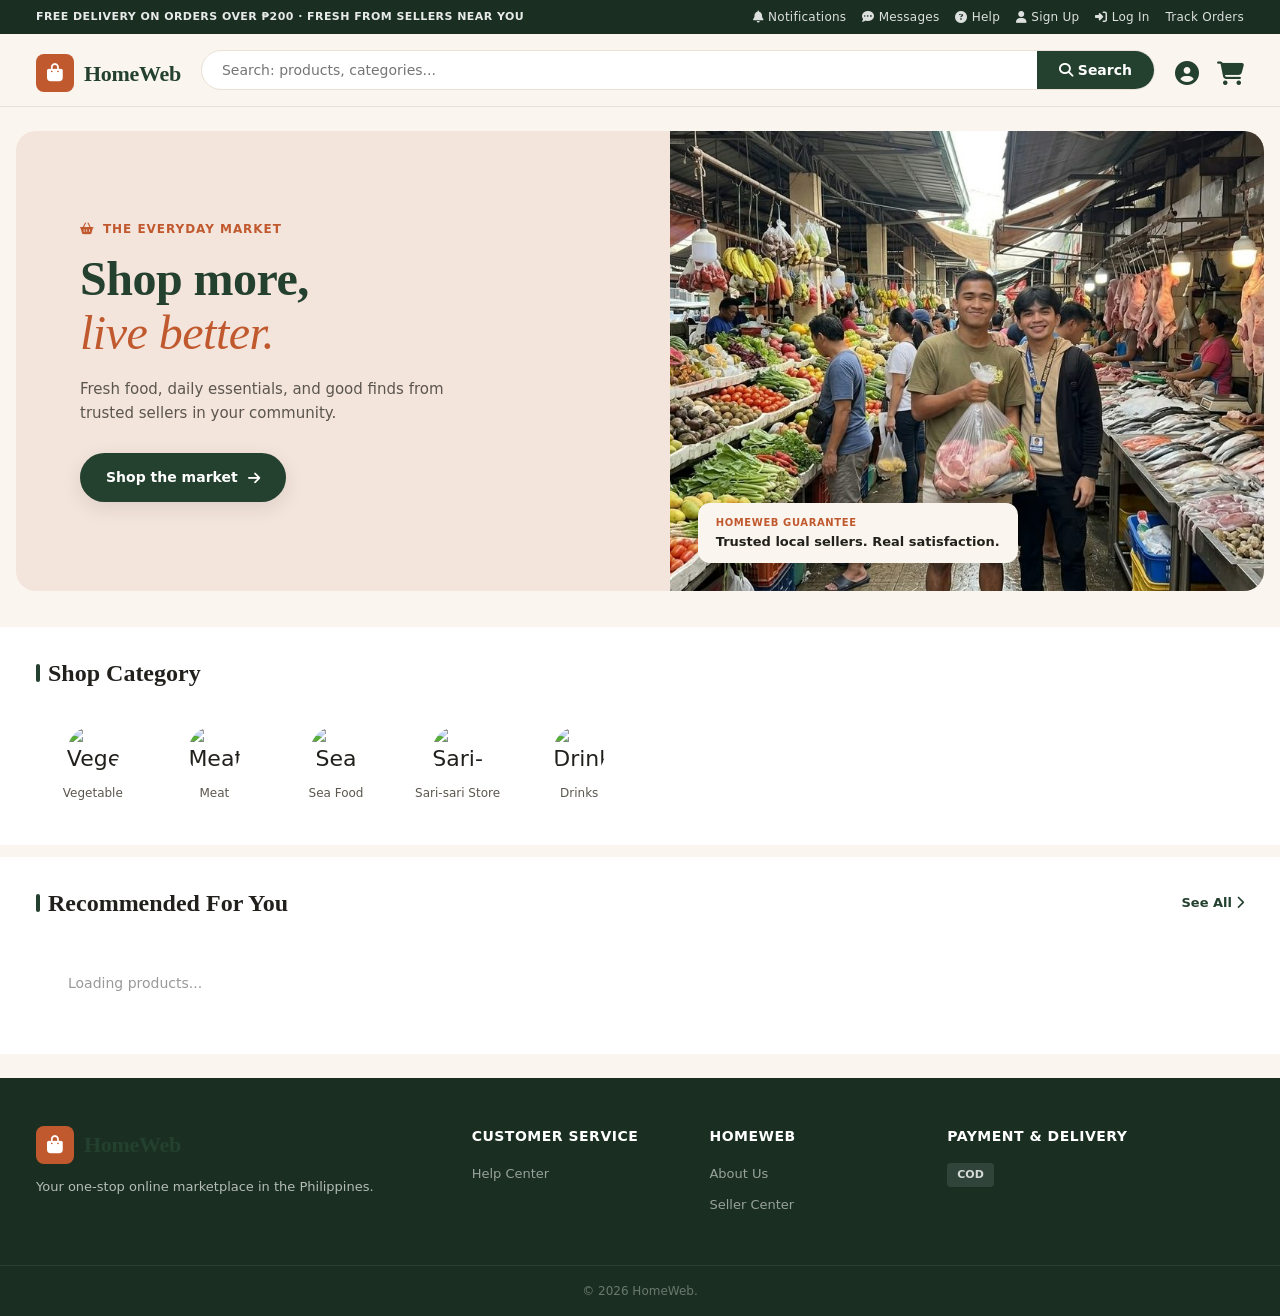
==== index.html @ f0d7f607 "Fixed Some Bugs -Messages" ====
<!DOCTYPE html>
<html lang="en">
<head>
	<meta charset="UTF-8" />
	<meta name="viewport" content="width=device-width, initial-scale=1.0"/>
	<title>HomeWeb</title>
	<link rel="stylesheet" href="style.css" />
	<link rel="stylesheet" href="model.css" />
	<link rel="stylesheet" href="https://cdnjs.cloudflare.com/ajax/libs/font-awesome/6.5.0/css/all.min.css"/>
</head>
<body>

<!-- TOP BAR -->
<div class="topbar">
	<div class="topbar-inner">
		<span class="topbar-promo">Free delivery on orders over &#8369;200 &middot; Fresh from sellers near you</span>
		<div class="topbar-right">
			<a href="#" class="sn-notif-link" onclick="openNotificationsModal(event); return false;">
				<i class="fas fa-bell"></i> Notifications
				<span class="notif-badge" id="notif-badge" style="display:none;"></span>
			</a>
			<a href="#" onclick="openChatInbox(event); return false;">
				<i class="fas fa-comment-dots"></i> Messages
				<span class="msg-badge" id="msg-badge" style="display:none;"></span>
			</a>
			<a href="#"><i class="fas fa-question-circle"></i> Help</a>
			<a href="#" class="sn-signup-link" onclick="openSignupModal(event); return false;"><i class="fas fa-user"></i> Sign Up</a>
			<a href="#" class="sn-login-link"><i class="fas fa-sign-in-alt"></i> Log In</a>
			<a href="#" class="sn-track-link" onclick="openOrderTracking(); return false;">Track Orders</a>
		</div>
	</div>
</div>

<!-- HEADER -->
<header class="header">
	<div class="header-inner">
		<div class="logo">
			<span class="logo-icon"><i class="fas fa-shopping-bag"></i></span>
			<span class="logo-text">HomeWeb</span>
		</div>
		<div class="search-bar">
			<div class="search-input-wrap">
				<input type="text" id="site-search-input" name="site_search_query" autocomplete="off" placeholder="Search: products, categories..." />
				<button class="search-btn"><i class="fas fa-search"></i> Search</button>
			</div>
			<div class="search-tags"></div>
		</div>
		<div class="header-cart">
			<a href="#" class="account-icon" onclick="openProfileModal(event); return false;" title="My Account">
				<i class="fas fa-user-circle"></i>
			</a>
			<a href="#" class="cart-icon">
				<i class="fas fa-shopping-cart"></i>
				<span class="cart-badge"></span>
			</a>
		</div>
	</div>
</header>

<!-- HERO BANNER -->
<section class="hero">
	<div class="hero-inner">
		<div class="hero-main-banner">
			<div class="hero-text">
				<p class="hero-eyebrow"><i class="fas fa-basket-shopping"></i> The Everyday Market</p>
				<h1>Shop more,<br/><span>live better.</span></h1>
				<p class="hero-sub">Fresh food, daily essentials, and good finds from trusted sellers in your community.</p>
				<a href="#recommended" class="hero-cta">Shop the market <i class="fas fa-arrow-right"></i></a>
			</div>
			<div class="hero-image">
				<img src="images/hero-market.jpg" alt="Local sellers at the public market" class="hero-photo"/>
				<div class="hero-promise">
					<span class="hero-promise-label">HomeWeb Guarantee</span>
					<span class="hero-promise-text">Trusted local sellers. Real satisfaction.</span>
				</div>
			</div>
		</div>
	</div>
</section>

<!-- CATEGORY SHORTCUTS -->
<section class="categories">
	<div class="section-inner">
		<h2 class="section-title">Shop Category</h2>
		<div class="category-grid">

			<a class="cat-card" href="category.html?cat=vegetable">
				<div class="cat-icon">
					<img src="https://images.unsplash.com/photo-1741515043161-e97d05e5cfcc?w=200&h=200&fit=crop&q=80&auto=format" alt="Vegetable" loading="lazy"/>
				</div>
				<span>Vegetable</span>
			</a>

			<a class="cat-card" href="category.html?cat=meat">
				<div class="cat-icon">
					<img src="https://images.unsplash.com/photo-1547050605-2f268cd5daf0?w=200&h=200&fit=crop&q=80&auto=format" alt="Meat" loading="lazy"/>
				</div>
				<span>Meat</span>
			</a>

			<a class="cat-card" href="category.html?cat=seafood">
				<div class="cat-icon">
					<img src="https://images.unsplash.com/photo-1738471661544-796deafa2b85?w=200&h=200&fit=crop&q=80&auto=format" alt="Sea Food" loading="lazy"/>
				</div>
				<span>Sea Food</span>
			</a>

			<a class="cat-card" href="category.html?cat=sarisari">
				<div class="cat-icon">
					<img src="https://images.unsplash.com/photo-1601600576337-c1d8a0d1373c?w=200&h=200&fit=crop&q=80&auto=format" alt="Sari-sari Store" loading="lazy"/>
				</div>
				<span>Sari-sari Store</span>
			</a>

			<a class="cat-card" href="category.html?cat=drinks">
				<div class="cat-icon">
					<img src="https://images.unsplash.com/photo-1506617420156-8e4536971650?w=200&h=200&fit=crop&q=80&auto=format" alt="Drinks" loading="lazy"/>
				</div>
				<span>Drinks</span>
			</a>

		</div>
	</div>
</section>

<!-- RECOMMENDED FOR YOU -->
<section class="recommended" id="recommended">
	<div class="section-inner">
		<div class="section-header">
			<h2 class="section-title">Recommended For You</h2>
			<a href="category.html" class="see-all">See All <i class="fas fa-chevron-right"></i></a>
		</div>
		<div class="product-grid" id="home-product-grid">
			<p style="color:#999;padding:2rem;">Loading products...</p>
		</div>
	</div>
</section>


<!-- FOOTER -->
<footer class="footer">
	<div class="footer-inner">
		<div class="footer-col">
			<div class="logo" style="margin-bottom:12px;">
				<span class="logo-icon"><i class="fas fa-shopping-bag"></i></span>
				<span class="logo-text">HomeWeb</span>
			</div>
			<p class="footer-desc">Your one-stop online marketplace in the Philippines.</p>
			<div class="social-links"></div>
		</div>
		<div class="footer-col">
			<h4>Customer Service</h4>
			<ul>
				<li><a href="#" onclick="openHelpCenterModal(event); return false;">Help Center</a></li>
			</ul>
		</div>
		<div class="footer-col">
			<h4>HomeWeb</h4>
			<ul>
				<li><a href="#">About Us</a></li>
				<li><a href="#">Seller Center</a></li>

			</ul>
		</div>
		<div class="footer-col">
			<h4>Payment & Delivery</h4>
			<div class="payment-icons">
				<span class="pay-icon">COD</span>
			</div>
		</div>
	</div>
	<div class="footer-bottom">
		<p>&copy; 2026 HomeWeb.</p>
	</div>
</footer>

<script src="https://cdn.jsdelivr.net/npm/@supabase/supabase-js@2"></script>
<script src="supabase-client.js"></script>
<script src="shop.js"></script>
</body>
</html>
---- style.css ----
/* ── RESET & BASE ── */
*, *::before, *::after { box-sizing: border-box; margin: 0; padding: 0; }

@import url('https://fonts.googleapis.com/css2?family=Fraunces:ital,wght@0,500;0,600;0,700;1,500;1,600&family=Inter:wght@400;500;600;700;800&display=swap');

:root {
  --primary:       #24402F;   /* forest green — buttons, active states, brand */
  --primary-dark:  #1A2F22;   /* deeper green — top bar, footer */
  --primary-light: #F3E4DC;   /* blush — hero secondary panel, soft backgrounds */
  --accent:        #C1592E;   /* terracotta — highlight text, hover accents */
  --success:       #10B981;
  --text-dark:     #22201C;
  --text-mid:      #5B564E;
  --text-light:    #8C867C;
  --border:        #E9E1D6;
  --bg:            #FAF6EF;   /* warm cream */
  --white:         #FFFFFF;
  --shadow-sm:     0 1px 4px rgba(36,30,20,0.08);
  --shadow-md:     0 6px 20px rgba(36,30,20,0.10);
  --radius-sm:     8px;
  --radius-md:     12px;
  --radius-lg:     20px;
  --font:          'Inter', system-ui, sans-serif;
  --font-display:  'Fraunces', Georgia, serif;
}

html { scroll-behavior: smooth; }

body {
  font-family: var(--font);
  background: var(--bg);
  color: var(--text-dark);
  font-size: 14px;
  line-height: 1.5;
}

a { text-decoration: none; color: inherit; }
ul { list-style: none; }
img { display: block; max-width: 100%; }

/* ── LAYOUT ── */
.section-inner,
.header-inner,
.nav-inner,
.topbar-inner,
.footer-inner,
.hero-inner {
  max-width: 1240px;
  margin: 0 auto;
  padding: 0 16px;
}

/* TOP BAR */
.topbar {
  background: var(--primary-dark);
  color: rgba(255, 255, 255, 0.92);
  font-size: 12px;
  padding: 8px 0;
  text-align: center;
  letter-spacing: 0.02em;
}

.topbar-inner {
  display: flex;
  justify-content: space-between;   
  align-items: center;
}

.topbar-promo {
  font-size: 11px;
  font-weight: 600;
  letter-spacing: 0.04em;
  text-transform: uppercase;
  color: rgba(255,255,255,0.9);
}

.topbar a {
  color: rgba(255,255,255,0.85);
  margin-left: 16px;
  transition: color 0.15s;
}

.topbar a:hover { color: #fff; }

.topbar-right { display: flex; align-items: right; }

.notif-badge {
  display: inline-block;
  width: 7px;
  height: 7px;
  border-radius: 50%;
  background: #EF4444;
  margin-left: 4px;
  vertical-align: middle;
}

.msg-badge {
  display: inline-block;
  width: 7px;
  height: 7px;
  border-radius: 50%;
  background: #EF4444;
  margin-left: 4px;
  vertical-align: middle;
}

/* HEADER */
.header {
  background: var(--bg);
  padding: 16px 0 10px;
  position: sticky;
  top: 0;
  z-index: 100;
  border-bottom: 1px solid var(--border);
}

.header-inner {
  display: flex;
  align-items: center;
  gap: 20px;
}

/* Logo */
.logo {
  display: flex;
  align-items: center;
  gap: 10px;
  flex-shrink: 0;
}

.logo-icon {
  width: 38px;
  height: 38px;
  background: var(--accent);
  border-radius: var(--radius-sm);
  display: flex;
  align-items: center;
  justify-content: center;
  font-size: 18px;
  color: #fff;
}

.logo-text {
  font-family: var(--font-display);
  font-size: 22px;
  font-weight: 600;
  color: var(--primary);
  letter-spacing: -0.3px;
}

/* Search */
.search-bar { flex: 1; }

.search-input-wrap {
  display: flex;
  border-radius: 999px;
  overflow: hidden;
  border: 1px solid var(--border);
  background: #fff;
}

.search-input-wrap input {
  flex: 1;
  border: none;
  padding: 11px 20px;
  font-family: var(--font);
  font-size: 14px;
  outline: none;
  background: transparent;
}

.search-btn {
  background: var(--primary);
  color: #fff;
  border: none;
  padding: 11px 22px;
  font-family: var(--font);
  font-weight: 600;
  font-size: 14px;
  cursor: pointer;
  transition: background 0.15s;
  white-space: nowrap;
}

.search-btn:hover { background: var(--accent); }

.search-tags {
  margin-top: 6px;
  display: flex;
  gap: 8px;
  flex-wrap: wrap;
  font-size: 12px;
  color: var(--text-light);
}

.search-tags a {
  color: var(--text-mid);
  transition: color 0.15s;
}
.search-tags a:hover { color: var(--accent); }

/* Cart */
.header-cart { padding-top: 0; flex-shrink: 0; display: flex; align-items: center; gap: 18px; }

.cart-icon {
  position: relative;
  display: flex;
  align-items: center;
  color: var(--primary);
  font-size: 24px;
  transition: opacity 0.15s;
}

.cart-icon:hover { opacity: 0.8; }

.account-icon {
  position: relative;
  display: flex;
  align-items: center;
  color: var(--primary);
  font-size: 24px;
  transition: opacity 0.15s;
}

.account-icon:hover { opacity: 0.8; }

.cart-badge {
  position: absolute;
  top: -6px;
  right: -8px;
  background: #fff;
  color: var(--primary);
  font-size: 11px;
  font-weight: 700;
  border-radius: 999px;
  padding: 1px 6px;
  min-width: 18px;
  text-align: center;
}

/* MAIN NAV */
.main-nav {
  background: #fff;
  border-bottom: 1px solid var(--border);
}

.nav-inner {
  display: flex;
  gap: 0;
  overflow-x: auto;
  -webkit-overflow-scrolling: touch;
  scrollbar-width: none;
}

.nav-inner::-webkit-scrollbar { display: none; }

.main-nav a {
  padding: 10px 14px;
  font-size: 13px;
  color: var(--text-mid);
  white-space: nowrap;
  transition: color 0.15s;
  border-bottom: 2px solid transparent;
}

.main-nav a:hover {
  color: var(--primary);
  border-bottom-color: var(--primary);
}

.main-nav a:first-child {
  font-weight: 600;
  color: var(--primary);
}

/* HERO */
.hero {
  background: var(--bg);
  padding: 24px 0;
}

.hero-inner {
    max-width: 1600px;
    margin: 0 auto;
}

.hero-main-banner {
  display: grid;
  grid-template-columns: 1.1fr 1fr;
  border-radius: var(--radius-lg);
  overflow: hidden;
  min-height: 460px;
}

.hero-text {
  position: relative;
  z-index: 1;
  background: var(--primary-light);
  padding: 56px 56px 56px 64px;
  display: flex;
  flex-direction: column;
  justify-content: center;
}

.hero-eyebrow {
  font-size: 12px;
  color: var(--accent);
  margin-bottom: 14px;
  font-weight: 700;
  letter-spacing: 0.08em;
  text-transform: uppercase;
  display: flex;
  align-items: center;
  gap: 8px;
}

.hero-text h1 {
  font-family: var(--font-display);
  font-size: 48px;
  font-weight: 600;
  color: var(--primary);
  line-height: 1.12;
  margin-bottom: 18px;
  letter-spacing: -0.5px;
}

.hero-text h1 span {
  color: var(--accent);
  font-style: italic;
  font-weight: 500;
}

.hero-sub {
  color: var(--text-mid);
  font-size: 15px;
  line-height: 1.6;
  margin-bottom: 28px;
  max-width: 380px;
}

.hero-cta {
  display: inline-flex;
  align-items: center;
  gap: 10px;
  background: var(--primary);
  color: #fff;
  font-weight: 700;
  font-size: 14px;
  padding: 14px 26px;
  border-radius: 999px;
  width: fit-content;
  transition: transform 0.15s, box-shadow 0.15s;
  box-shadow: var(--shadow-md);
}

.hero-cta:hover {
  transform: translateY(-2px);
  box-shadow: 0 10px 26px rgba(36,64,47,0.25);
}

.hero-image {
  position: relative;
  background: linear-gradient(160deg, #A8502F 0%, #7C3A22 100%);
  overflow: hidden;
}

.hero-photo {
  width: 100%;
  height: 100%;
  min-height: 460px;
  object-fit: cover;
  display: block;
}

.hero-promise {
  position: absolute;
  left: 28px;
  bottom: 28px;
  background: var(--bg);
  border-radius: var(--radius-md);
  padding: 12px 18px;
  box-shadow: var(--shadow-md);
  display: flex;
  flex-direction: column;
  gap: 2px;
}

.hero-promise-label {
  font-size: 10px;
  font-weight: 700;
  letter-spacing: 0.06em;
  text-transform: uppercase;
  color: var(--accent);
}

.hero-promise-text {
  font-size: 13px;
  font-weight: 700;
  color: var(--text-dark);
}

@media (max-width: 860px) {
  .hero-main-banner { grid-template-columns: 1fr; }
  .hero-text { padding: 40px 28px; }
  .hero-text h1 { font-size: 34px; }
  .hero-image { min-height: 220px; }
}

/* Side Banners */
.hero-side-banners {
  display: flex;
  flex-direction: column;
  gap: 12px;
}

.side-banner {
  flex: 1;
  border-radius: var(--radius-md);
  padding: 20px 18px;
  display: flex;
  flex-direction: column;
  justify-content: center;
}

.side-banner--a {
  background: linear-gradient(135deg, #1A1A2E, #16213E);
  color: #fff;
}

.side-banner--b {
  background: linear-gradient(135deg, #065F46, #10B981);
  color: #fff;
}

.banner-label {
  font-size: 11px;
  font-weight: 600;
  text-transform: uppercase;
  letter-spacing: 0.8px;
  opacity: 0.7;
  margin-bottom: 6px;
}

.banner-title {
  font-size: 16px;
  font-weight: 700;
  line-height: 1.3;
  margin-bottom: 10px;
}

.side-banner a {
  font-size: 12px;
  font-weight: 600;
  color: rgba(255,255,255,0.85);
  transition: color 0.15s;
}
.side-banner a:hover { color: #fff; }

/* CATEGORIES */
.categories {
  background: var(--white);
  padding: 28px 0;
  margin-top: 12px;
  border-radius: 0;
}

.section-title {
  font-family: var(--font-display);
  font-size: 24px;
  font-weight: 600;
  color: var(--text-dark);
  margin-bottom: 20px;
  position: relative;
  padding-left: 12px;
}

.section-title::before {
  content: '';
  position: absolute;
  left: 0;
  top: 50%;
  transform: translateY(-50%);
  width: 4px;
  height: 18px;
  background: var(--primary);
  border-radius: 2px;
}

.category-grid {
  display: grid;
  grid-template-columns: repeat(10, 1fr);
  gap: 8px;
}

.cat-card {
  display: flex;
  flex-direction: column;
  align-items: center;
  gap: 8px;
  padding: 14px 8px;
  border-radius: var(--radius-md);
  border: 1px solid transparent;
  transition: border-color 0.15s, box-shadow 0.15s, transform 0.15s;
  text-align: center;
}

.cat-card:hover {
  border-color: var(--primary);
  box-shadow: var(--shadow-sm);
  transform: translateY(-2px);
}

.cat-card.active {
  border-color: var(--primary);
  background: var(--primary-light);
  box-shadow: var(--shadow-sm);
}

.cat-icon {
  width: 52px;
  height: 52px;
  border-radius: 50%;
  display: flex;
  align-items: center;
  justify-content: center;
  font-size: 22px;
  overflow: hidden;
}

.cat-icon img {
  width: 100%;
  height: 100%;
  object-fit: cover;
  display: block;
}

.cat-card span {
  font-size: 12px;
  font-weight: 500;
  color: var(--text-mid);
  line-height: 1.3;
}

/* FLASH SALE */
.flash-sale {
  background: var(--white);
  padding: 24px 0;
  margin-top: 12px;
}

.flash-header {
  display: flex;
  align-items: center;
  gap: 20px;
  margin-bottom: 20px;
}

.flash-title {
  display: flex;
  align-items: center;
  gap: 8px;
  color: var(--primary);
}

.flash-title i {
  font-size: 22px;
}

.flash-title h2 {
  font-size: 22px;
  font-weight: 800;
  color: var(--primary);
  letter-spacing: -0.5px;
}

.flash-timer {
  display: flex;
  align-items: center;
  gap: 4px;
  font-size: 13px;
  color: var(--text-mid);
}

.timer-block {
  background: var(--text-dark);
  color: #fff;
  font-size: 16px;
  font-weight: 700;
  padding: 4px 10px;
  border-radius: 4px;
  min-width: 38px;
  text-align: center;
  font-variant-numeric: tabular-nums;
}

.timer-sep {
  font-weight: 700;
  font-size: 18px;
  color: var(--primary);
}

.see-all {
  margin-left: auto;
  font-size: 13px;
  font-weight: 600;
  color: var(--primary);
  display: flex;
  align-items: center;
  gap: 4px;
  transition: gap 0.15s;
}

.see-all:hover { gap: 8px; }

/* Product Row (flash sale horizontal scroll on small screens) */
.product-row {
  display: grid;
  grid-template-columns: repeat(5, 1fr);
  gap: 12px;
}

/* RECOMMENDED */
.recommended {
  background: var(--white);
  padding: 28px 0;
  margin-top: 12px;
}

.section-header {
  display: flex;
  align-items: center;
  justify-content: space-between;
  margin-bottom: 20px;
}

.section-header .section-title { margin-bottom: 0; }

/* Product Grid */
.product-grid {
  display: grid;
  grid-template-columns: repeat(5, 1fr);
  gap: 12px;
}

/* Used inside narrower modals (like the merchant storefront) where the
   viewport-based breakpoints on .product-grid don't apply correctly
   since the modal itself, not the viewport, constrains the width. */
.store-product-grid {
  display: grid;
  grid-template-columns: repeat(auto-fill, minmax(130px, 1fr));
  gap: 12px;
}

/* PRODUCT CARD */
.product-card {
  background: var(--white);
  border: 1px solid var(--border);
  border-radius: var(--radius-md);
  overflow: hidden;
  position: relative;
  cursor: pointer;
  transition: box-shadow 0.2s, transform 0.2s;
}

.product-card:hover {
  box-shadow: var(--shadow-md);
  transform: translateY(-3px);
}

.product-badge {
  position: absolute;
  top: 10px;
  left: 10px;
  font-size: 10.5px;
  font-weight: 700;
  letter-spacing: 0.03em;
  text-transform: uppercase;
  padding: 4px 10px;
  border-radius: 999px;
  z-index: 2;
}

.sale-badge {
  background: var(--white);
  color: var(--accent);
  box-shadow: var(--shadow-sm);
}

.free-badge {
  background: var(--white);
  color: var(--success);
  box-shadow: var(--shadow-sm);
}

.wishlist-btn {
  position: absolute;
  top: 8px;
  right: 8px;
  width: 28px;
  height: 28px;
  background: rgba(255,255,255,0.9);
  border-radius: 50%;
  display: flex;
  align-items: center;
  justify-content: center;
  color: var(--text-light);
  font-size: 14px;
  z-index: 2;
  transition: color 0.15s, background 0.15s;
}

.wishlist-btn:hover {
  color: var(--primary);
  background: #fff;
}

.product-img {
  height: 160px;
  background: #F9F9F9;
  display: flex;
  align-items: center;
  justify-content: center;
  font-size: 52px;
  color: #CBD5E1;
  overflow: hidden;
}

.product-img img {
  width: 100%;
  height: 100%;
  object-fit: cover;
  display: block;
}

.product-info {
  padding: 10px 12px 14px;
}

.product-name {
  font-size: 13px;
  color: var(--text-dark);
  line-height: 1.4;
  display: -webkit-box;
  -webkit-line-clamp: 2;
  -webkit-box-orient: vertical;
  overflow: hidden;
  margin-bottom: 6px;
  min-height: 36px;
}

.product-prices {
  display: flex;
  align-items: center;
  gap: 6px;
  margin-bottom: 4px;
}

.price-now {
  font-size: 16px;
  font-weight: 700;
  color: var(--primary);
}

.price-old {
  font-size: 12px;
  color: var(--text-light);
  text-decoration: line-through;
}

.product-stars {
  display: flex;
  align-items: center;
  gap: 2px;
  font-size: 11px;
  color: var(--accent);
  margin-bottom: 6px;
}

.product-stars span {
  color: var(--text-light);
  margin-left: 4px;
  font-size: 11px;
}

.product-location {
  font-size: 11px;
  color: var(--text-light);
  margin-top: 4px;
}

.product-location i { margin-right: 2px; }

/* Flash sale progress bar */
.flash-progress-wrap {
  height: 6px;
  background: #FFE0D6;
  border-radius: 999px;
  overflow: hidden;
  margin-top: 6px;
}

.flash-progress {
  height: 100%;
  background: linear-gradient(90deg, var(--primary), var(--accent));
  border-radius: 999px;
  transition: width 0.5s ease;
}

.flash-sold-label {
  font-size: 11px;
  color: var(--primary);
  font-weight: 600;
  margin-top: 4px;
  text-align: center;
}

/* PROMO STRIP */
.promo-strip {
  padding: 20px 0;
  margin-top: 12px;
}

.promo-grid {
  display: grid;
  grid-template-columns: repeat(3, 1fr);
  gap: 12px;
}

.promo-tile {
  border-radius: var(--radius-md);
  padding: 24px 28px;
  position: relative;
  overflow: hidden;
}

.promo-tile::before {
  content: '';
  position: absolute;
  right: -20px;
  bottom: -20px;
  width: 120px;
  height: 120px;
  border-radius: 50%;
  background: rgba(255,255,255,0.08);
}

.promo-a { background: linear-gradient(135deg, #EE4D2D, #F97316); color: #fff; }
.promo-b { background: linear-gradient(135deg, #1D4ED8, #7C3AED); color: #fff; }
.promo-c { background: linear-gradient(135deg, #065F46, #0D9488); color: #fff; }

.promo-label {
  font-size: 11px;
  font-weight: 600;
  text-transform: uppercase;
  letter-spacing: 0.8px;
  opacity: 0.75;
  margin-bottom: 8px;
}

.promo-tile h3 {
  font-size: 18px;
  font-weight: 700;
  line-height: 1.4;
  margin-bottom: 14px;
}

.promo-tile strong { font-weight: 800; font-size: 20px; }

.promo-tile a {
  display: inline-block;
  background: rgba(255,255,255,0.2);
  color: #fff;
  padding: 8px 16px;
  border-radius: var(--radius-sm);
  font-size: 13px;
  font-weight: 600;
  transition: background 0.15s;
}

.promo-tile a:hover { background: rgba(255,255,255,0.35); }

/* FOOTER */
.footer {
  background: var(--primary-dark);
  color: rgba(255,255,255,0.68);
  margin-top: 24px;
  padding-top: 48px;
}

.footer-inner {
  display: grid;
  grid-template-columns: 2fr 1fr 1fr 1.5fr;
  gap: 40px;
  padding-bottom: 40px;
}

.footer-desc {
  font-size: 13px;
  line-height: 1.7;
  margin-bottom: 20px;
}

.social-links {
  display: flex;
  gap: 10px;
}

.social-links a {
  width: 34px;
  height: 34px;
  background: rgba(255,255,255,0.1);
  border-radius: 50%;
  display: flex;
  align-items: center;
  justify-content: center;
  color: rgba(255,255,255,0.7);
  font-size: 14px;
  transition: background 0.15s, color 0.15s;
}

.social-links a:hover {
  background: var(--primary);
  color: #fff;
}

.footer-col h4 {
  font-size: 14px;
  font-weight: 700;
  color: #fff;
  margin-bottom: 16px;
  text-transform: uppercase;
  letter-spacing: 0.5px;
}

.footer-col ul li {
  margin-bottom: 10px;
}

.footer-col ul li a {
  font-size: 13px;
  color: rgba(255,255,255,0.55);
  transition: color 0.15s;
}

.footer-col ul li a:hover { color: #fff; }

.payment-icons {
  display: flex;
  flex-wrap: wrap;
  gap: 6px;
}

.pay-icon {
  background: rgba(255,255,255,0.1);
  color: rgba(255,255,255,0.8);
  font-size: 11px;
  font-weight: 600;
  padding: 4px 10px;
  border-radius: 4px;
}

.app-badges {
  display: flex;
  flex-direction: column;
  gap: 8px;
  margin-top: 8px;
}

.app-badge {
  display: inline-flex;
  align-items: center;
  gap: 8px;
  background: rgba(255,255,255,0.1);
  color: #fff;
  padding: 8px 14px;
  border-radius: var(--radius-sm);
  font-size: 13px;
  font-weight: 600;
  transition: background 0.15s;
}

.app-badge:hover { background: rgba(255,255,255,0.18); }

.footer-bottom {
  border-top: 1px solid rgba(255,255,255,0.08);
  padding: 16px 0;
  text-align: center;
  font-size: 12px;
  color: rgba(255,255,255,0.35);
}

/* RESPONSIVE */
@media (max-width: 1100px) {
  .category-grid { grid-template-columns: repeat(5, 1fr); }
  .product-grid { grid-template-columns: repeat(4, 1fr); }
  .product-row { grid-template-columns: repeat(4, 1fr); }
}

@media (max-width: 900px) {
  .hero-inner { grid-template-columns: 1fr; }
  .hero-side-banners { flex-direction: row; }
  .footer-inner { grid-template-columns: 1fr 1fr; gap: 28px; }
  .product-grid { grid-template-columns: repeat(3, 1fr); }
  .product-row { grid-template-columns: repeat(3, 1fr); }
  .promo-grid { grid-template-columns: 1fr; }
}

@media (max-width: 640px) {
  .header-inner { flex-wrap: wrap; }
  .logo { order: 1; }
  .header-cart { order: 2; padding-top: 0; }
  .search-bar { order: 3; width: 100%; }
  .hero-text h1 { font-size: 28px; }
  .hero-main-banner { padding: 24px 20px; }
  .hero-image { display: none; }
  .category-grid { grid-template-columns: repeat(5, 1fr); }
  .product-grid { grid-template-columns: repeat(2, 1fr); }
  .product-row { grid-template-columns: repeat(2, 1fr); }
  .footer-inner { grid-template-columns: 1fr; }
  .flash-header { flex-wrap: wrap; gap: 10px; }
}
---- model.css ----
/* HomeWeb – Modal, Cart & Checkout Styles */

/* ── OVERLAY ── */
.sn-overlay {
  display: none;
  position: fixed;
  inset: 0;
  background: rgba(0,0,0,0.55);
  z-index: 200;
  backdrop-filter: blur(2px);
}
.sn-overlay.active { display: block; }

/* ── TOAST ── */
.sn-toast {
  position: fixed;
  bottom: 24px;
  left: 50%;
  transform: translateX(-50%) translateY(80px);
  background: #1A1A1A;
  color: #fff;
  padding: 12px 24px;
  border-radius: 999px;
  font-size: 14px;
  font-weight: 500;
  z-index: 999;
  opacity: 0;
  transition: transform 0.3s ease, opacity 0.3s ease;
  white-space: nowrap;
  box-shadow: 0 4px 20px rgba(0,0,0,0.25);
  pointer-events: none;
}
.sn-toast--show {
  opacity: 1;
  transform: translateX(-50%) translateY(0);
}
.sn-toast--info { background: #3B82F6; }
.sn-toast--success { background: #10B981; }

/* ── PRODUCT MODAL ── */
.sn-product-modal {
  display: none;
  position: fixed;
  top: 50%;
  left: 50%;
  transform: translate(-50%, -48%) scale(0.96);
  background: #fff;
  border-radius: 16px;
  width: min(560px, 95vw);
  max-height: 90vh;
  overflow-y: auto;
  z-index: 350;
  box-shadow: 0 20px 60px rgba(0,0,0,0.2);
  transition: transform 0.25s ease, opacity 0.25s ease;
  opacity: 0;
}
.sn-product-modal.active {
  display: block;
  animation: modalIn 0.25s ease forwards;
}
@keyframes modalIn {
  from { transform: translate(-50%, -46%) scale(0.95); opacity: 0; }
  to   { transform: translate(-50%, -50%) scale(1);    opacity: 1; }
}

.pm-close {
  position: absolute;
  top: 14px; right: 16px;
  background: #f5f5f5;
  border: none;
  width: 32px; height: 32px;
  border-radius: 50%;
  cursor: pointer;
  font-size: 14px;
  color: #555;
  display: flex; align-items: center; justify-content: center;
  transition: background 0.15s;
}
.pm-close:hover { background: #eee; }

.pm-body {
  display: flex;
  gap: 24px;
  padding: 28px 28px 24px;
}

.pm-icon {
  flex-shrink: 0;
  width: 130px;
  height: 130px;
  background: #F9F9F9;
  border-radius: 12px;
  display: flex;
  align-items: center;
  justify-content: center;
  font-size: 52px;
  color: #CBD5E1;
}

.pm-details { flex: 1; }

.pm-name {
  font-size: 16px;
  font-weight: 700;
  color: #1A1A1A;
  margin-bottom: 6px;
  line-height: 1.4;
}

.pm-stars {
  display: flex;
  align-items: center;
  gap: 3px;
  color: #F59E0B;
  font-size: 13px;
  margin-bottom: 10px;
}
.pm-stars span { color: #888; font-size: 12px; margin-left: 6px; }

.pm-prices {
  display: flex;
  align-items: center;
  gap: 8px;
  margin-bottom: 8px;
}
.pm-price-now { font-size: 24px; font-weight: 800; color: #EE4D2D; }
.pm-price-old { font-size: 14px; color: #aaa; text-decoration: line-through; }
.pm-discount {
  background: #EE4D2D;
  color: #fff;
  font-size: 12px;
  font-weight: 700;
  padding: 2px 7px;
  border-radius: 4px;
}

.pm-location {
  font-size: 12px;
  color: #888;
  margin-bottom: 16px;
}

.pm-qty {
  display: flex;
  align-items: center;
  gap: 10px;
  margin-bottom: 20px;
  font-size: 14px;
  color: #555;
}
.pm-qty button {
  width: 32px; height: 32px;
  border: 1px solid #ddd;
  background: #f5f5f5;
  border-radius: 6px;
  font-size: 18px;
  cursor: pointer;
  transition: background 0.15s;
  display: flex; align-items: center; justify-content: center;
}
.pm-qty button:hover { background: #e8e8e8; }
.pm-qty-val {
  min-width: 36px;
  text-align: center;
  font-weight: 700;
  font-size: 16px;
}

.pm-actions {
  display: flex;
  gap: 10px;
}
.pm-btn {
  flex: 1;
  padding: 12px;
  border: none;
  border-radius: 8px;
  font-size: 14px;
  font-weight: 700;
  cursor: pointer;
  display: flex;
  align-items: center;
  justify-content: center;
  gap: 8px;
  transition: transform 0.15s, box-shadow 0.15s;
}
.pm-btn:hover { transform: translateY(-1px); box-shadow: 0 4px 12px rgba(0,0,0,0.12); }
.pm-btn--cart {
  background: #FFF1EE;
  color: #EE4D2D;
  border: 2px solid #EE4D2D;
}
.pm-btn--buy {
  background: #EE4D2D;
  color: #fff;
}

/* ── CHECKOUT MODAL ── */
.sn-checkout-modal {
  display: none;
  position: fixed;
  top: 50%;
  left: 50%;
  transform: translate(-50%, -50%);
  background: #fff;
  border-radius: 16px;
  width: min(600px, 95vw);
  max-height: 90vh;
  overflow-y: auto;
  z-index: 300;
  box-shadow: 0 20px 60px rgba(0,0,0,0.2);
}
.sn-checkout-modal.active {
  display: block;
  animation: modalIn 0.25s ease forwards;
}

/* Checkout header */
.co-header {
  display: flex;
  align-items: center;
  justify-content: space-between;
  padding: 20px 24px 16px;
  border-bottom: 1px solid #eee;
  position: sticky;
  top: 0;
  background: #fff;
  z-index: 2;
}
.co-header h2 {
  font-size: 18px;
  font-weight: 700;
  color: #1A1A1A;
  display: flex;
  align-items: center;
  gap: 8px;
}
.co-header h2 i { color: #EE4D2D; }
.co-close {
  background: #f5f5f5;
  border: none;
  width: 32px; height: 32px;
  border-radius: 50%;
  cursor: pointer;
  font-size: 14px;
  color: #555;
  display: flex; align-items: center; justify-content: center;
}
.co-close:hover { background: #eee; }

/* Step indicator */
.co-steps {
  display: flex;
  align-items: center;
  padding: 16px 24px;
  gap: 0;
  border-bottom: 1px solid #f0f0f0;
}
.co-step {
  display: flex;
  flex-direction: column;
  align-items: center;
  gap: 4px;
  flex-shrink: 0;
}
.co-step-num {
  width: 28px; height: 28px;
  border-radius: 50%;
  background: #f0f0f0;
  color: #aaa;
  font-size: 13px;
  font-weight: 700;
  display: flex; align-items: center; justify-content: center;
  transition: background 0.2s, color 0.2s;
}
.co-step span {
  font-size: 11px;
  color: #aaa;
  font-weight: 500;
  transition: color 0.2s;
}
.co-step.active .co-step-num { background: #EE4D2D; color: #fff; }
.co-step.active span { color: #EE4D2D; font-weight: 700; }
.co-step.done .co-step-num { background: #10B981; color: #fff; }
.co-step.done span { color: #10B981; }
.co-step-line {
  flex: 1;
  height: 2px;
  background: #e8e8e8;
  margin: 0 6px;
  margin-bottom: 16px;
}

.co-body {
  padding: 20px 24px;
  min-height: 200px;
}

/* Cart list */
.co-cart-row {
  display: flex;
  align-items: center;
  gap: 14px;
  padding: 14px 0;
  border-bottom: 1px solid #f5f5f5;
}
.co-cart-icon {
  width: 52px; height: 52px;
  background: #f9f9f9;
  border-radius: 8px;
  display: flex; align-items: center; justify-content: center;
  font-size: 22px;
  color: #ccc;
  flex-shrink: 0;
  overflow: hidden;
}

.co-cart-icon img {
  width: 100%; height: 100%;
  object-fit: cover;
}
.co-cart-info { flex: 1; }
.co-cart-name { font-size: 13px; font-weight: 600; color: #1A1A1A; margin-bottom: 6px; }
.co-cart-controls {
  display: flex;
  align-items: center;
  gap: 8px;
}
.co-cart-controls button {
  width: 28px; height: 28px;
  border: 1px solid #ddd;
  background: #f5f5f5;
  border-radius: 4px;
  cursor: pointer;
  font-size: 15px;
  display: flex; align-items: center; justify-content: center;
  transition: background 0.15s;
}
.co-cart-controls button:hover { background: #e8e8e8; }
.co-cart-controls span { font-weight: 700; min-width: 24px; text-align: center; }
.co-remove {
  background: transparent !important;
  border: none !important;
  color: #ccc;
  margin-left: 6px;
  cursor: pointer;
  font-size: 13px !important;
  transition: color 0.15s;
}
.co-remove:hover { color: #EE4D2D !important; }
.co-cart-price { font-weight: 700; color: #EE4D2D; font-size: 15px; flex-shrink: 0; }

/* Summary */
.co-summary {
  margin-top: 16px;
  background: #fafafa;
  border-radius: 10px;
  padding: 14px 16px;
}
.co-summary-row {
  display: flex;
  justify-content: space-between;
  font-size: 14px;
  color: #555;
  padding: 4px 0;
}
.co-summary-row.total {
  border-top: 1px solid #eee;
  margin-top: 8px;
  padding-top: 10px;
  font-size: 16px;
  font-weight: 800;
  color: #1A1A1A;
}
.free-tag {
  background: #DCFCE7;
  color: #10B981;
  font-size: 11px;
  font-weight: 700;
  padding: 2px 8px;
  border-radius: 4px;
}

/* Shipping form */
.co-form h3 {
  font-size: 16px;
  font-weight: 700;
  margin-bottom: 16px;
  color: #1A1A1A;
}
.co-form-row { display: flex; gap: 12px; }
.co-field {
  flex: 1;
  margin-bottom: 14px;
  display: flex;
  flex-direction: column;
}
.co-field label {
  font-size: 12px;
  font-weight: 600;
  color: #555;
  margin-bottom: 5px;
  text-transform: uppercase;
  letter-spacing: 0.4px;
}
.co-field input {
  padding: 10px 12px;
  border: 1.5px solid #e0e0e0;
  border-radius: 8px;
  font-size: 14px;
  font-family: inherit;
  outline: none;
  transition: border-color 0.15s;
}
.co-field input:focus { border-color: #EE4D2D; }

/* Required field marker — red asterisk */
.co-required { color: #EF4444; }

/* Form validation error styles  */
.co-field-error {
  display: none;
  font-size: 11px;
  color: #EF4444;
  margin-top: 4px;
}
.co-field--error input {
  border-color: #EF4444;
  background: #FFF5F5;
}
.co-field--error .co-field-error { display: block; }

.co-delivery-opts, .co-pay-opts {
  display: flex;
  flex-direction: column;
  gap: 10px;
  margin-top: 4px;
}
.co-radio {
  display: flex;
  align-items: flex-start;
  gap: 10px;
  border: 1.5px solid #e8e8e8;
  border-radius: 10px;
  padding: 12px 14px;
  cursor: pointer;
  transition: border-color 0.15s, background 0.15s;
}
.co-radio:has(input:checked) {
  border-color: #EE4D2D;
  background: #FFF1EE;
}
.co-radio input[type="radio"] { margin-top: 2px; accent-color: #EE4D2D; }
.co-radio span { display: flex; flex-direction: column; gap: 2px; font-size: 14px; font-weight: 600; }
.co-radio span em { font-style: normal; font-size: 12px; font-weight: 400; color: #888; }

.co-pay-radio span {
  display: flex;
  flex-direction: row;
  align-items: center;
  gap: 10px;
}
.co-pay-radio span i { font-size: 18px; color: #EE4D2D; width: 22px; }
.co-pay-opts { flex-direction: row; flex-wrap: wrap; }
.co-pay-radio { flex: 1 1 45%; }

.co-card-fields { margin-top: 16px; }

/* Confirm page */
.co-confirm { text-align: center; }
.co-confirm-icon { font-size: 48px; color: #EE4D2D; margin-bottom: 10px; }
.co-confirm h3 { font-size: 18px; font-weight: 700; margin-bottom: 16px; }
.co-confirm-items {
  list-style: none;
  text-align: left;
  background: #fafafa;
  border-radius: 10px;
  padding: 12px 16px;
  margin-bottom: 0;
}
.co-confirm-items li {
  display: flex;
  justify-content: space-between;
  font-size: 13px;
  color: #555;
  padding: 5px 0;
  border-bottom: 1px solid #f0f0f0;
}
.co-confirm-items li:last-child { border-bottom: none; }
.co-note {
  font-size: 12px;
  color: #888;
  margin-top: 14px;
  display: flex;
  align-items: center;
  justify-content: center;
  gap: 6px;
}
.co-note i { color: #10B981; }

/* Checkout footer buttons */
.co-footer {
  display: flex;
  gap: 10px;
  padding: 16px 24px 20px;
  border-top: 1px solid #f0f0f0;
  position: sticky;
  bottom: 0;
  background: #fff;
}
.co-btn {
  padding: 13px 20px;
  border: none;
  border-radius: 8px;
  font-size: 14px;
  font-weight: 700;
  cursor: pointer;
  display: flex;
  align-items: center;
  justify-content: center;
  gap: 8px;
  transition: transform 0.15s, box-shadow 0.15s;
  font-family: inherit;
}
.co-btn:hover { transform: translateY(-1px); box-shadow: 0 4px 12px rgba(0,0,0,0.1); }
.co-btn--back { background: #f5f5f5; color: #555; flex-shrink: 0; }
.co-btn--next { background: #EE4D2D; color: #fff; flex: 1; }

/* ── SUCCESS MODAL ── */
.sn-success-modal {
  display: none;
  position: fixed;
  top: 50%;
  left: 50%;
  transform: translate(-50%, -50%);
  background: #fff;
  border-radius: 16px;
  width: min(420px, 90vw);
  padding: 40px 32px;
  z-index: 300;
  text-align: center;
  box-shadow: 0 20px 60px rgba(0,0,0,0.2);
}
.sn-success-modal.active {
  display: block;
  animation: modalIn 0.3s ease forwards;
}
.success-icon {
  font-size: 64px;
  color: #10B981;
  margin-bottom: 16px;
  animation: popIn 0.4s ease 0.1s both;
}
@keyframes popIn {
  from { transform: scale(0.5); opacity: 0; }
  to   { transform: scale(1);   opacity: 1; }
}
.sn-success-modal h2 { font-size: 24px; font-weight: 800; color: #1A1A1A; margin-bottom: 8px; }
.sn-success-modal p { font-size: 14px; color: #666; margin-bottom: 6px; }
.order-id-label { font-size: 13px; color: #888; margin-top: 12px; }
.order-id-label strong { color: #EE4D2D; font-size: 15px; }
.success-sub { font-size: 13px; color: #aaa; }

/* ── LOGIN MODAL ── */
.sn-login-modal {
  display: none;
  position: fixed;
  top: 50%;
  left: 50%;
  transform: translate(-50%, -50%);
  background: #fff;
  border-radius: 16px;
  width: min(420px, 92vw);
  max-height: 90vh;
  overflow-y: auto;
  padding: 36px 32px 32px;
  z-index: 300;
  box-shadow: 0 20px 60px rgba(0,0,0,0.2);
}
.sn-login-modal.active {
  display: block;
  animation: modalIn 0.25s ease forwards;
}

/* Report modal always opens on top of another already-open modal
   (storefront, tracking detail, rider dashboard) — needs a higher
   z-index than everything else, not just the shared 300 level. */
#sn-reportOverlay { z-index: 500; }
#sn-reportModal { z-index: 501; }

.login-body { text-align: center; }
.login-icon { font-size: 48px; color: #EE4D2D; margin-bottom: 10px; }
.login-body h2 { font-size: 22px; font-weight: 800; color: #1A1A1A; margin-bottom: 4px; }
.login-sub { font-size: 13px; color: #888; margin-bottom: 22px; }
.login-body .co-field { text-align: left; margin-bottom: 14px; }
.login-remember {
  display: flex;
  align-items: center;
  gap: 8px;
  font-size: 13px;
  color: #555;
  margin-bottom: 18px;
  justify-content: flex-start;
  cursor: pointer;
}
.login-remember input { accent-color: #EE4D2D; }
.login-submit { width: 100%; }
.login-signup { font-size: 13px; color: #888; margin-top: 16px; }
.login-signup a { color: #EE4D2D; font-weight: 600; }


/* ORDER TRACKING */

.sn-tracking-modal {
  display: none;
  position: fixed;
  top: 50%; left: 50%;
  transform: translate(-50%, -50%);
  background: #fff;
  border-radius: 16px;
  width: min(620px, 95vw);
  max-height: 88vh;
  overflow-y: auto;
  z-index: 300;
  box-shadow: 0 20px 60px rgba(0,0,0,0.2);
}
.sn-tracking-modal.active {
  display: block;
  animation: modalIn 0.25s ease forwards;
}

.track-header {
  display: flex;
  align-items: center;
  justify-content: space-between;
  padding: 20px 24px 16px;
  border-bottom: 1px solid #eee;
  position: sticky;
  top: 0;
  background: #fff;
  z-index: 2;
}
.track-header h2 {
  font-size: 18px;
  font-weight: 700;
  color: #1A1A1A;
}

.track-body { padding: 16px 24px 24px; }

.track-order-list { display: flex; flex-direction: column; gap: 12px; }

.track-order-card {
  background: #FAFAFA;
  border: 1px solid #EAEAEA;
  border-radius: 12px;
  padding: 16px;
  cursor: pointer;
  transition: border-color 0.15s;
}
.track-order-card:hover { border-color: #ccc; }

.track-card-top {
  display: flex;
  align-items: baseline;
  gap: 8px;
  margin-bottom: 6px;
}
.track-card-id { font-weight: 700; font-size: 14px; color: #1A1A1A; }
.track-status-text { font-size: 13px; color: #888; }

.track-card-items-text {
  font-size: 13px;
  color: #555;
  margin-bottom: 8px;
  line-height: 1.5;
}

.track-card-bottom {
  display: flex;
  justify-content: space-between;
  align-items: center;
}
.track-card-date { font-size: 12px; color: #888; }
.track-card-total { font-weight: 700; font-size: 14px; color: #1A1A1A; }

.track-empty {
  text-align: center;
  padding: 48px 16px;
  color: #888;
}
.track-empty h3 { font-size: 16px; color: #555; margin-bottom: 8px; }
.track-empty p { font-size: 13px; margin-bottom: 20px; }
.track-empty .co-btn { display: inline-flex; }

.track-detail-back {
  font-size: 13px;
  font-weight: 600;
  color: #EE4D2D;
  cursor: pointer;
  margin-bottom: 16px;
}
.track-detail-back:hover { text-decoration: underline; }

.track-detail-section { margin-bottom: 20px; }
.track-detail-section h4 {
  font-size: 14px;
  font-weight: 700;
  color: #1A1A1A;
  margin-bottom: 10px;
  padding-bottom: 6px;
  border-bottom: 1px solid #eee;
}

.track-tl-row {
  display: flex;
  justify-content: space-between;
  align-items: center;
  padding: 4px 0;
}
.track-tl-label { font-size: 13px; font-weight: 600; color: #1A1A1A; }
.track-tl-time { font-size: 11px; color: #aaa; }
.track-tl-desc { font-size: 12px; color: #888; padding-bottom: 10px; margin-bottom: 6px; border-bottom: 1px solid #f5f5f5; }

.track-detail-items {
  display: flex;
  flex-direction: column;
  gap: 4px;
}
.track-detail-item {
  display: flex;
  justify-content: space-between;
  align-items: center;
  padding: 6px 0;
  font-size: 13px;
  border-bottom: 1px solid #f5f5f5;
}
.track-detail-item-name { flex: 1; color: #1A1A1A; }
.track-detail-item-qty { color: #888; margin: 0 12px; white-space: nowrap; }
.track-detail-item-sub { font-weight: 600; color: #1A1A1A; white-space: nowrap; }

.track-summary-rows { margin-top: 4px; }
.track-summary-row {
  display: flex;
  justify-content: space-between;
  font-size: 12px;
  color: #555;
  padding: 3px 0;
}
.track-summary-row.total {
  font-weight: 700;
  font-size: 14px;
  color: #1A1A1A;
  border-top: 1px solid #E8E8E8;
  margin-top: 4px;
  padding-top: 6px;
}

.track-mark-delivered { width: 100%; margin-top: 16px; }

.success-btns {
  display: flex;
  flex-direction: column;
  margin-top: 20px;
}

.sn-track-link {
  color: rgba(17,17,17,0.85);
  margin-left: 16px;
  transition: color 0.15s;
}
.sn-track-link:hover { color: #030303; }

/* ── MOBILE ADJUSTMENTS ── */
@media (max-width: 560px) {
  .pm-body { flex-direction: column; gap: 16px; }
  .pm-icon { width: 100%; height: 120px; border-radius: 12px 12px 0 0; }
  .co-pay-opts { flex-direction: column; }
  .co-pay-radio { flex: 1 1 100%; }
  .co-form-row { flex-direction: column; gap: 0; }
  .track-order-card { padding: 14px; }
}

/* ── CHAT ── */
.sn-chat-modal {
  display: none;
  position: fixed;
  top: 50%; left: 50%;
  transform: translate(-50%, -50%);
  background: #fff;
  border-radius: 18px;
  width: min(420px, 92vw);
  height: min(640px, 85vh);
  z-index: 300;
  box-shadow: 0 20px 60px rgba(0,0,0,0.2);
  overflow: hidden;
}
.sn-chat-modal.active {
  display: flex;
  animation: modalIn 0.25s ease forwards;
}

.chat-panel {
  display: flex;
  flex-direction: column;
  width: 100%;
  height: 100%;
  min-height: 0;
}

.chat-header {
  flex-shrink: 0;
  display: flex;
  align-items: center;
  gap: 10px;
  padding: 14px 16px;
  border-bottom: 1px solid #f0f0f0;
  background: #fff;
}

.chat-back-btn {
  flex-shrink: 0;
  width: 32px; height: 32px;
  border-radius: 50%;
  border: none;
  background: #F5F5F3;
  color: #555;
  display: flex; align-items: center; justify-content: center;
  cursor: pointer;
  font-size: 13px;
  transition: background 0.15s;
}
.chat-back-btn:hover { background: #eee; }

.chat-avatar {
  flex-shrink: 0;
  width: 36px; height: 36px;
  border-radius: 50%;
  background: #F0FFF4;
  color: var(--primary, #22C55E);
  display: flex; align-items: center; justify-content: center;
  font-size: 15px;
}

.chat-header-title {
  flex: 1;
  min-width: 0;
}
.chat-header-title h3 {
  margin: 0;
  font-size: 14.5px;
  font-weight: 700;
  white-space: nowrap;
  overflow: hidden;
  text-overflow: ellipsis;
}
.chat-header-title p {
  margin: 1px 0 0;
  font-size: 11px;
  color: #999;
}

.chat-header-action {
  flex-shrink: 0;
  border: none;
  background: var(--primary, #22C55E);
  color: #fff;
  font-size: 12.5px;
  font-weight: 600;
  padding: 7px 13px;
  border-radius: 999px;
  cursor: pointer;
  display: flex; align-items: center; gap: 6px;
  transition: opacity 0.15s;
}
.chat-header-action:hover { opacity: 0.88; }

.chat-close-btn {
  flex-shrink: 0;
  width: 30px; height: 30px;
  border-radius: 50%;
  border: none;
  background: #F5F5F3;
  color: #777;
  display: flex; align-items: center; justify-content: center;
  cursor: pointer;
  font-size: 13px;
  transition: background 0.15s;
}
.chat-close-btn:hover { background: #eee; }

.chat-scroll {
  flex: 1;
  min-height: 0;
  overflow-y: auto;
  padding: 14px 16px;
  background: #FCFCFB;
}

.chat-empty {
  display: flex;
  flex-direction: column;
  align-items: center;
  justify-content: center;
  height: 100%;
  text-align: center;
  color: #aaa;
  padding: 20px;
}
.chat-empty i { font-size: 34px; margin-bottom: 12px; color: #ddd; }
.chat-empty p { margin: 0; font-size: 13px; max-width: 240px; }

.chat-bubble-row {
  display: flex;
  margin-bottom: 4px;
  gap: 6px;
  align-items: flex-end;
  animation: chatBubbleIn 0.18s ease;
}
@keyframes chatBubbleIn {
  from { opacity: 0; transform: translateY(4px); }
  to { opacity: 1; transform: translateY(0); }
}

.chat-bubble {
  max-width: 74%;
  padding: 9px 13px;
  border-radius: 16px;
  font-size: 13.5px;
  line-height: 1.4;
  word-break: break-word;
  box-shadow: 0 1px 2px rgba(0,0,0,0.04);
}

.chat-bubble-time {
  text-align: center;
  font-size: 10.5px;
  color: #bbb;
  margin: 14px 0 10px;
}

.chat-del-btn {
  flex-shrink: 0;
  background: none;
  border: none;
  color: #ccc;
  cursor: pointer;
  padding: 4px;
  font-size: 11px;
  opacity: 0;
  transition: opacity 0.15s, color 0.15s;
}
.chat-bubble-row:hover .chat-del-btn { opacity: 1; }
.chat-del-btn:hover { color: #DC2626; }

.chat-composer {
  flex-shrink: 0;
  display: flex;
  align-items: center;
  gap: 8px;
  padding: 12px 14px;
  border-top: 1px solid #f0f0f0;
  background: #fff;
}

.chat-input {
  flex: 1;
  border: 1px solid #e5e5e5;
  border-radius: 999px;
  padding: 10px 16px;
  font-size: 13.5px;
  font-family: var(--font);
  outline: none;
  transition: border-color 0.15s;
}
.chat-input:focus { border-color: var(--primary, #22C55E); }

.chat-send-btn {
  flex-shrink: 0;
  width: 38px; height: 38px;
  border-radius: 50%;
  border: none;
  background: var(--primary, #22C55E);
  color: #fff;
  display: flex; align-items: center; justify-content: center;
  cursor: pointer;
  font-size: 14px;
  transition: opacity 0.15s, transform 0.1s;
}
.chat-send-btn:hover { opacity: 0.9; }
.chat-send-btn:active { transform: scale(0.93); }
.chat-send-btn:disabled { opacity: 0.4; cursor: not-allowed; }

.chat-list-row {
  display: flex;
  align-items: center;
  gap: 10px;
  padding: 12px 8px;
  border-radius: 12px;
  cursor: pointer;
  transition: background 0.12s;
}
.chat-list-row:hover { background: #F5F5F3; }
.chat-list-row.unread { background: #F0FFF4; }
.chat-list-row.unread:hover { background: #E5FBEA; }

.chat-list-name {
  margin: 0;
  font-size: 13.5px;
  white-space: nowrap;
  overflow: hidden;
  text-overflow: ellipsis;
}
.chat-list-preview {
  margin: 2px 0 0;
  font-size: 12px;
  white-space: nowrap;
  overflow: hidden;
  text-overflow: ellipsis;
}

.chat-unread-dot {
  background: #DC2626;
  color: #fff;
  font-size: 10px;
  font-weight: 700;
  padding: 1px 6px;
  border-radius: 999px;
  margin-left: 6px;
}

.chat-row-delete {
  flex-shrink: 0;
  background: none;
  border: none;
  color: #ddd;
  cursor: pointer;
  padding: 6px;
  font-size: 13px;
  opacity: 0;
  transition: opacity 0.15s, color 0.15s;
}
.chat-list-row:hover .chat-row-delete { opacity: 1; }
.chat-row-delete:hover { color: #DC2626; }
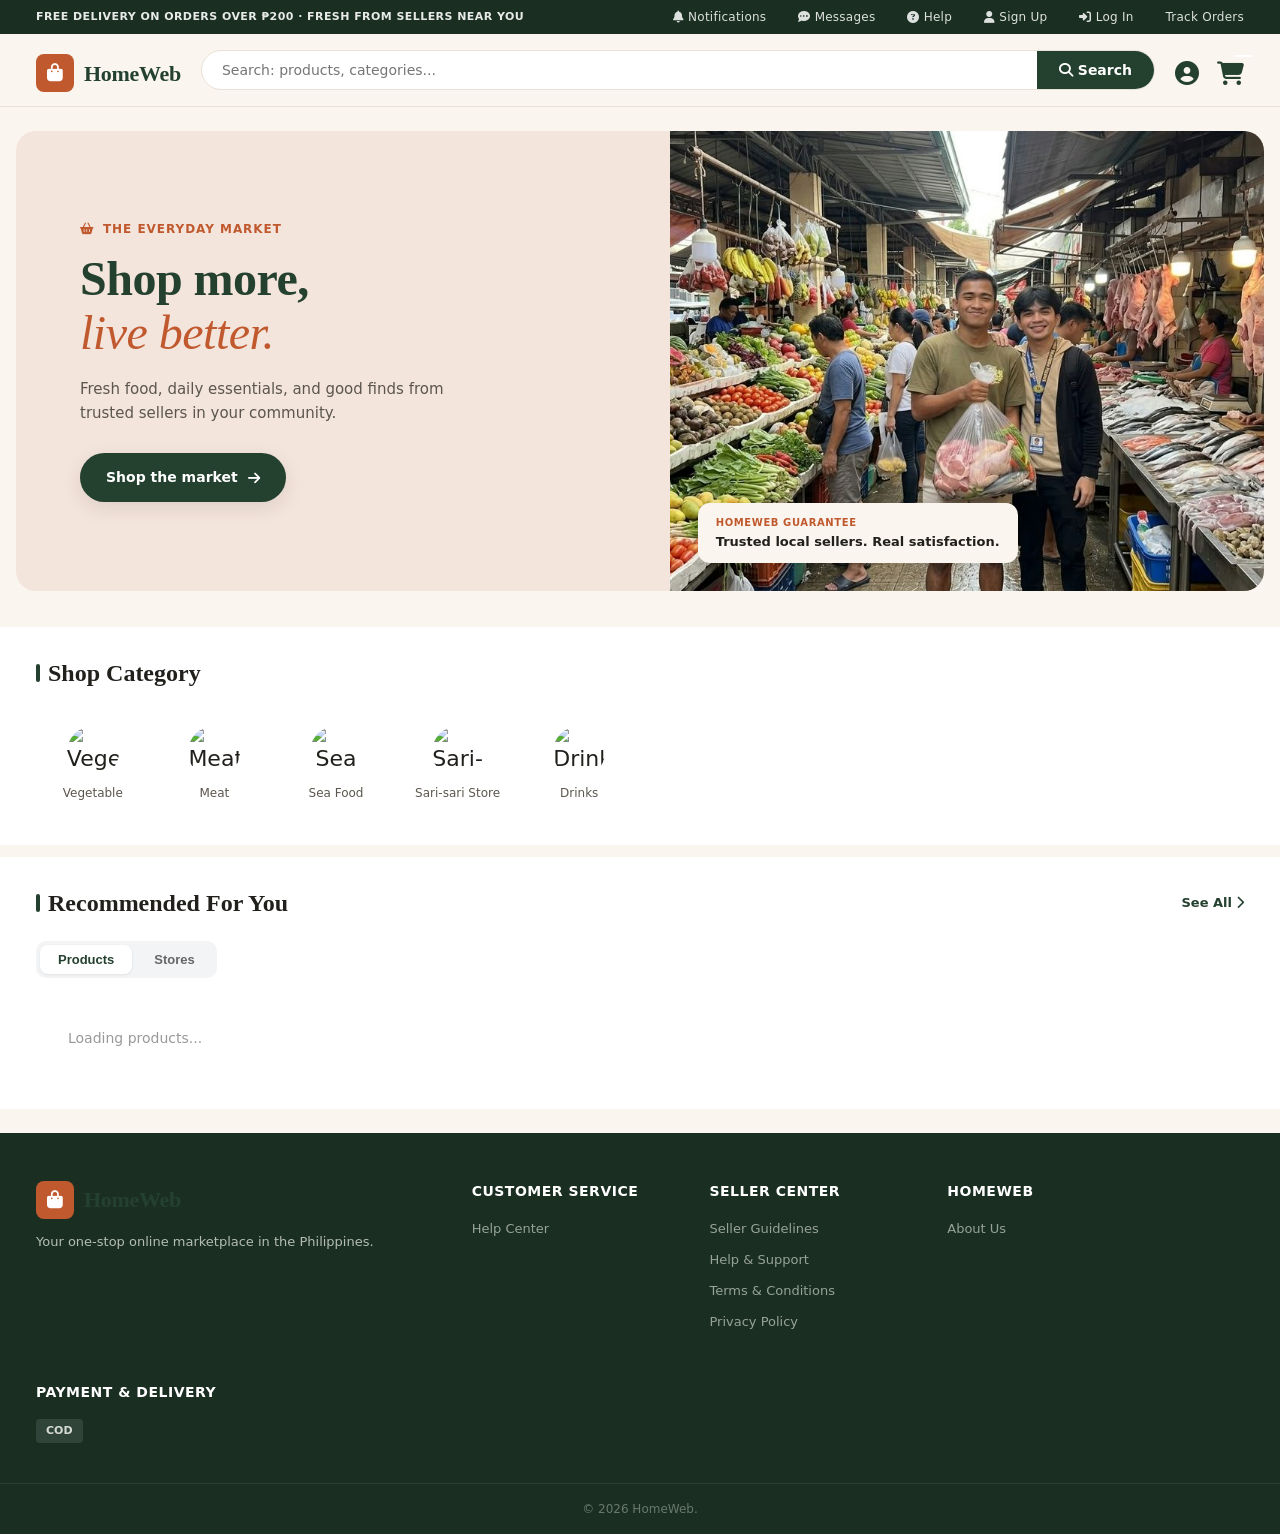
==== commit 5ee67ac9: "Major Revamp for PreOral - Final revamp" ====
--- a/index.html
+++ b/index.html
@@ -23,7 +23,7 @@
 				<i class="fas fa-comment-dots"></i> Messages
 				<span class="msg-badge" id="msg-badge" style="display:none;"></span>
 			</a>
-			<a href="#"><i class="fas fa-question-circle"></i> Help</a>
+			<a href="#" onclick="openHelpCenterModal(event); return false;"><i class="fas fa-question-circle"></i> Help</a>
 			<a href="#" class="sn-signup-link" onclick="openSignupModal(event); return false;"><i class="fas fa-user"></i> Sign Up</a>
 			<a href="#" class="sn-login-link"><i class="fas fa-sign-in-alt"></i> Log In</a>
 			<a href="#" class="sn-track-link" onclick="openOrderTracking(); return false;">Track Orders</a>
@@ -40,7 +40,7 @@
 		</div>
 		<div class="search-bar">
 			<div class="search-input-wrap">
-				<input type="text" id="site-search-input" name="site_search_query" autocomplete="off" placeholder="Search: products, categories..." />
+				<input type="text" id="site-search-input" name="site_search_query" autocomplete="off" data-lpignore="true" data-1p-ignore readonly onfocus="this.removeAttribute('readonly')" placeholder="Search: products, categories..." />
 				<button class="search-btn"><i class="fas fa-search"></i> Search</button>
 			</div>
 			<div class="search-tags"></div>
@@ -130,11 +130,17 @@
 			<h2 class="section-title">Recommended For You</h2>
 			<a href="category.html" class="see-all">See All <i class="fas fa-chevron-right"></i></a>
 		</div>
+		<div class="rec-toggle" id="rec-toggle">
+			<button type="button" class="rec-toggle-btn active" data-rec="products" onclick="switchRecommendMode('products')">Products</button>
+			<button type="button" class="rec-toggle-btn" data-rec="merchants" onclick="switchRecommendMode('merchants')">Stores</button>
+		</div>
 		<div class="product-grid" id="home-product-grid">
 			<p style="color:#999;padding:2rem;">Loading products...</p>
 		</div>
+		<div class="product-grid" id="home-merchant-grid" style="display:none;"></div>
 	</div>
 </section>
+<!-- /RECOMMENDED -->
 
 
 <!-- FOOTER -->
@@ -155,11 +161,18 @@
 			</ul>
 		</div>
 		<div class="footer-col">
+			<h4>Seller Center</h4>
+			<ul>
+				<li><a href="#" onclick="openSellerInfoModal('guidelines'); return false;">Seller Guidelines</a></li>
+				<li><a href="#" onclick="openSellerInfoModal('support'); return false;">Help &amp; Support</a></li>
+				<li><a href="#" onclick="openSellerInfoModal('terms'); return false;">Terms &amp; Conditions</a></li>
+				<li><a href="#" onclick="openSellerInfoModal('privacy'); return false;">Privacy Policy</a></li>
+			</ul>
+		</div>
+		<div class="footer-col">
 			<h4>HomeWeb</h4>
 			<ul>
-				<li><a href="#">About Us</a></li>
-				<li><a href="#">Seller Center</a></li>
-
+				<li><a href="#" onclick="openAboutModal(event); return false;">About Us</a></li>
 			</ul>
 		</div>
 		<div class="footer-col">
--- a/style.css
+++ b/style.css
@@ -24,12 +24,13 @@
   --font-display:  'Fraunces', Georgia, serif;
 }
 
-html { scroll-behavior: smooth; }
+html { scroll-behavior: smooth; overflow-x: hidden; }
 
 body {
   font-family: var(--font);
   background: var(--bg);
   color: var(--text-dark);
+  overflow-x: hidden;
   font-size: 14px;
   line-height: 1.5;
 }
@@ -82,7 +83,7 @@
 
 .topbar a:hover { color: #fff; }
 
-.topbar-right { display: flex; align-items: right; }
+.topbar-right { display: flex; align-items: center; gap: 16px; flex-wrap: wrap; row-gap: 4px; }
 
 .notif-badge {
   display: inline-block;
@@ -1006,6 +1007,9 @@
 }
 
 @media (max-width: 640px) {
+  .topbar-promo { display: none; }
+  .topbar-inner { justify-content: center; }
+  .topbar-right { justify-content: center; gap: 12px; }
   .header-inner { flex-wrap: wrap; }
   .logo { order: 1; }
   .header-cart { order: 2; padding-top: 0; }
@@ -1018,4 +1022,88 @@
   .product-row { grid-template-columns: repeat(2, 1fr); }
   .footer-inner { grid-template-columns: 1fr; }
   .flash-header { flex-wrap: wrap; gap: 10px; }
+}
+
+/* Applies broadly to every modal system (login/signup, product, checkout,
+   tracking/dashboard modals) — desktop padding was eating too much of a
+   narrow phone's usable width, and touch targets (buttons, close icons)
+   were sized for a mouse cursor rather than a finger. */
+@media (max-width: 480px) {
+  .sn-login-modal, .sn-product-modal, .sn-checkout-modal, .sn-tracking-modal {
+    width: 96vw;
+    padding-left: 18px;
+    padding-right: 18px;
+  }
+  .sn-chat-modal { width: 96vw; height: 90vh; }
+  .pm-close, .chat-close-btn, .chat-back-btn { width: 36px; height: 36px; font-size: 15px; }
+  .co-btn, .chat-send-btn { min-height: 40px; }
+
+  /* Admin/merchant/report panels were built with a lot of inline
+     display:flex rows (summary cards, action-button rows) rather than
+     CSS classes — inline styles ignore ordinary media query rules, so
+     this needs !important, scoped only to these dashboard containers,
+     to stop those rows from overflowing horizontally on a phone. */
+  #sn-admin-body div[style*="display:flex"],
+  #sn-merchant-body div[style*="display:flex"],
+  #sn-report-body div[style*="display:flex"] {
+    flex-wrap: wrap !important;
+  }
+}
+
+
+
+/* ── RECOMMENDED FOR YOU: products/stores toggle ── */
+.rec-toggle {
+  display: inline-flex;
+  gap: 4px;
+  background: #F3F4F6;
+  border-radius: 10px;
+  padding: 4px;
+  margin-bottom: 18px;
+}
+.rec-toggle-btn {
+  border: none;
+  background: transparent;
+  padding: 7px 18px;
+  border-radius: 8px;
+  font-size: 13px;
+  font-weight: 600;
+  color: #666;
+  cursor: pointer;
+  transition: all 0.15s;
+}
+.rec-toggle-btn.active {
+  background: #fff;
+  color: var(--primary);
+  box-shadow: 0 1px 3px rgba(0,0,0,0.08);
+}
+
+/* ── SEARCH AUTOCOMPLETE SUGGESTIONS ── */
+.search-suggest-box {
+  position: absolute;
+  top: calc(100% + 4px);
+  left: 0;
+  right: 0;
+  background: #fff;
+  border: 1px solid #e5e5e5;
+  border-radius: 10px;
+  box-shadow: 0 6px 20px rgba(0,0,0,0.1);
+  z-index: 200;
+  overflow: hidden;
+  display: none;
+  max-height: 320px;
+  overflow-y: auto;
+}
+.search-suggest-item {
+  padding: 10px 14px;
+  font-size: 13.5px;
+  color: #333;
+  cursor: pointer;
+  display: flex;
+  align-items: center;
+  gap: 8px;
+  transition: background 0.1s;
+}
+.search-suggest-item:hover {
+  background: #F5F5F3;
 }
--- a/model.css
+++ b/model.css
@@ -1041,4 +1041,83 @@
   transition: opacity 0.15s, color 0.15s;
 }
 .chat-list-row:hover .chat-row-delete { opacity: 1; }
-.chat-row-delete:hover { color: #DC2626; }+.chat-row-delete:hover { color: #DC2626; }
+
+/* ── DASHBOARD MODALS (merchant, rider, admin) — fullscreen, not a
+   floating card. These are dense, multi-tab, table-heavy views that
+   need real screen space to work well, unlike the lighter popup modals. ── */
+.sn-dashboard-modal {
+  display: none;
+  position: fixed;
+  top: 0; left: 0;
+  width: 100vw;
+  height: 100vh;
+  max-width: 100vw;
+  max-height: 100vh;
+  background: #fff;
+  border-radius: 0;
+  z-index: 300;
+  overflow-y: auto;
+}
+@keyframes dashboardModalIn {
+  from { opacity: 0; }
+  to   { opacity: 1; }
+}
+.sn-dashboard-modal.active {
+  display: block;
+  animation: dashboardModalIn 0.15s ease forwards;
+}
+.sn-dashboard-modal .pm-close {
+  position: fixed;
+  top: 16px; right: 16px;
+  z-index: 301;
+}
+
+.dashboard-body-inner {
+  padding: 56px 32px 32px;
+  max-width: 1440px;
+  margin: 0 auto;
+}
+.dashboard-body-inner--wide { max-width: 1600px; }
+
+/* On genuinely large screens, scale the content itself up rather than
+   just leaving more empty margin around a fixed-size column — this is
+   what "fullscreen" should actually feel like, not a bigger frame
+   around the same small box. */
+@media (min-width: 900px) {
+  .dashboard-body-inner {
+    padding: 64px 56px 40px;
+    /* Most dashboard text is hardcoded inline pixel font-sizes (built
+       directly in JS-generated HTML), which don't inherit a parent's
+       font-size at all — a font-size change here would only affect the
+       handful of elements without their own inline size. `zoom` scales
+       the whole rendered box — text, padding, buttons, everything —
+       proportionally, which is what actually makes it look and feel
+       bigger on a large screen instead of just technically wider. */
+    zoom: 1.15;
+  }
+}
+
+@media (max-width: 640px) {
+  .dashboard-body-inner {
+    padding: 52px 14px 28px;
+  }
+  /* Dashboard content is built from a lot of inline flex rows (KPI cards,
+     tab bars, filter bars, action buttons) — force comfortable touch
+     targets and let everything wrap instead of staying cramped on one
+     line, same spirit as the earlier admin/merchant overflow fix. */
+  .dashboard-body-inner .co-btn,
+  .dashboard-body-inner select,
+  .dashboard-body-inner input[type="text"] {
+    font-size: 13px !important;
+    min-height: 38px;
+  }
+  .dashboard-body-inner h2 { font-size: 19px; }
+  .dashboard-body-inner h3 { font-size: 15px; }
+}
+
+@media (max-width: 420px) {
+  .dashboard-body-inner {
+    padding: 50px 10px 24px;
+  }
+}
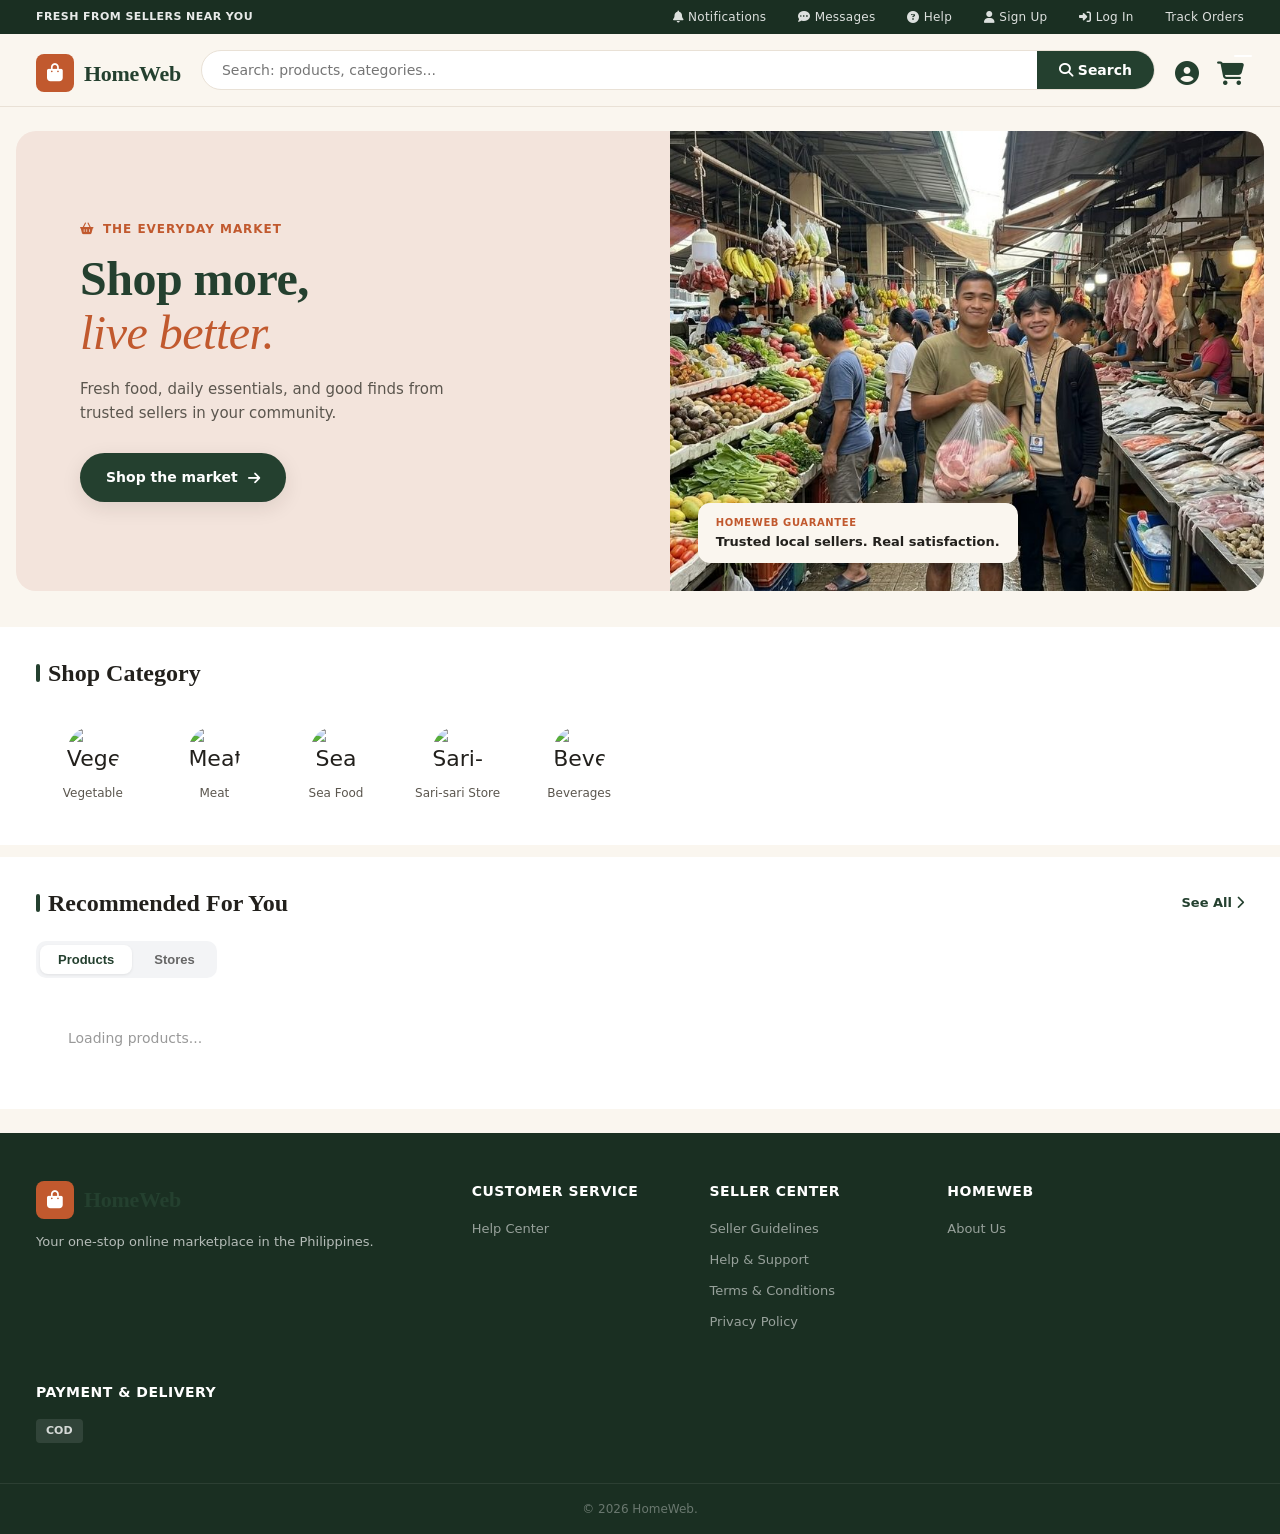
==== commit 8d3d7c95: "Final suggestions v1" ====
--- a/index.html
+++ b/index.html
@@ -13,7 +13,8 @@
 <!-- TOP BAR -->
 <div class="topbar">
 	<div class="topbar-inner">
-		<span class="topbar-promo">Free delivery on orders over &#8369;200 &middot; Fresh from sellers near you</span>
+		<!-- #GLOBAL_TOPBAR_PROMO -->
+		<span class="topbar-promo">Fresh from sellers near you</span>
 		<div class="topbar-right">
 			<a href="#" class="sn-notif-link" onclick="openNotificationsModal(event); return false;">
 				<i class="fas fa-bell"></i> Notifications
@@ -38,6 +39,7 @@
 			<span class="logo-icon"><i class="fas fa-shopping-bag"></i></span>
 			<span class="logo-text">HomeWeb</span>
 		</div>
+		<!-- #CUSTOMER_SEARCH_BAR_HTML -->
 		<div class="search-bar">
 			<div class="search-input-wrap">
 				<input type="text" id="site-search-input" name="site_search_query" autocomplete="off" data-lpignore="true" data-1p-ignore readonly onfocus="this.removeAttribute('readonly')" placeholder="Search: products, categories..." />
@@ -114,9 +116,9 @@
 
 			<a class="cat-card" href="category.html?cat=drinks">
 				<div class="cat-icon">
-					<img src="https://images.unsplash.com/photo-1506617420156-8e4536971650?w=200&h=200&fit=crop&q=80&auto=format" alt="Drinks" loading="lazy"/>
+					<img src="https://images.unsplash.com/photo-1506617420156-8e4536971650?w=200&h=200&fit=crop&q=80&auto=format" alt="Beverages" loading="lazy"/>
 				</div>
-				<span>Drinks</span>
+				<span>Beverages</span>
 			</a>
 
 		</div>
@@ -134,6 +136,7 @@
 			<button type="button" class="rec-toggle-btn active" data-rec="products" onclick="switchRecommendMode('products')">Products</button>
 			<button type="button" class="rec-toggle-btn" data-rec="merchants" onclick="switchRecommendMode('merchants')">Stores</button>
 		</div>
+		<!-- #CUSTOMER_RECOMMENDATIONS_GRID -->
 		<div class="product-grid" id="home-product-grid">
 			<p style="color:#999;padding:2rem;">Loading products...</p>
 		</div>
@@ -144,6 +147,7 @@
 
 
 <!-- FOOTER -->
+<!-- #GLOBAL_FOOTER -->
 <footer class="footer">
 	<div class="footer-inner">
 		<div class="footer-col">
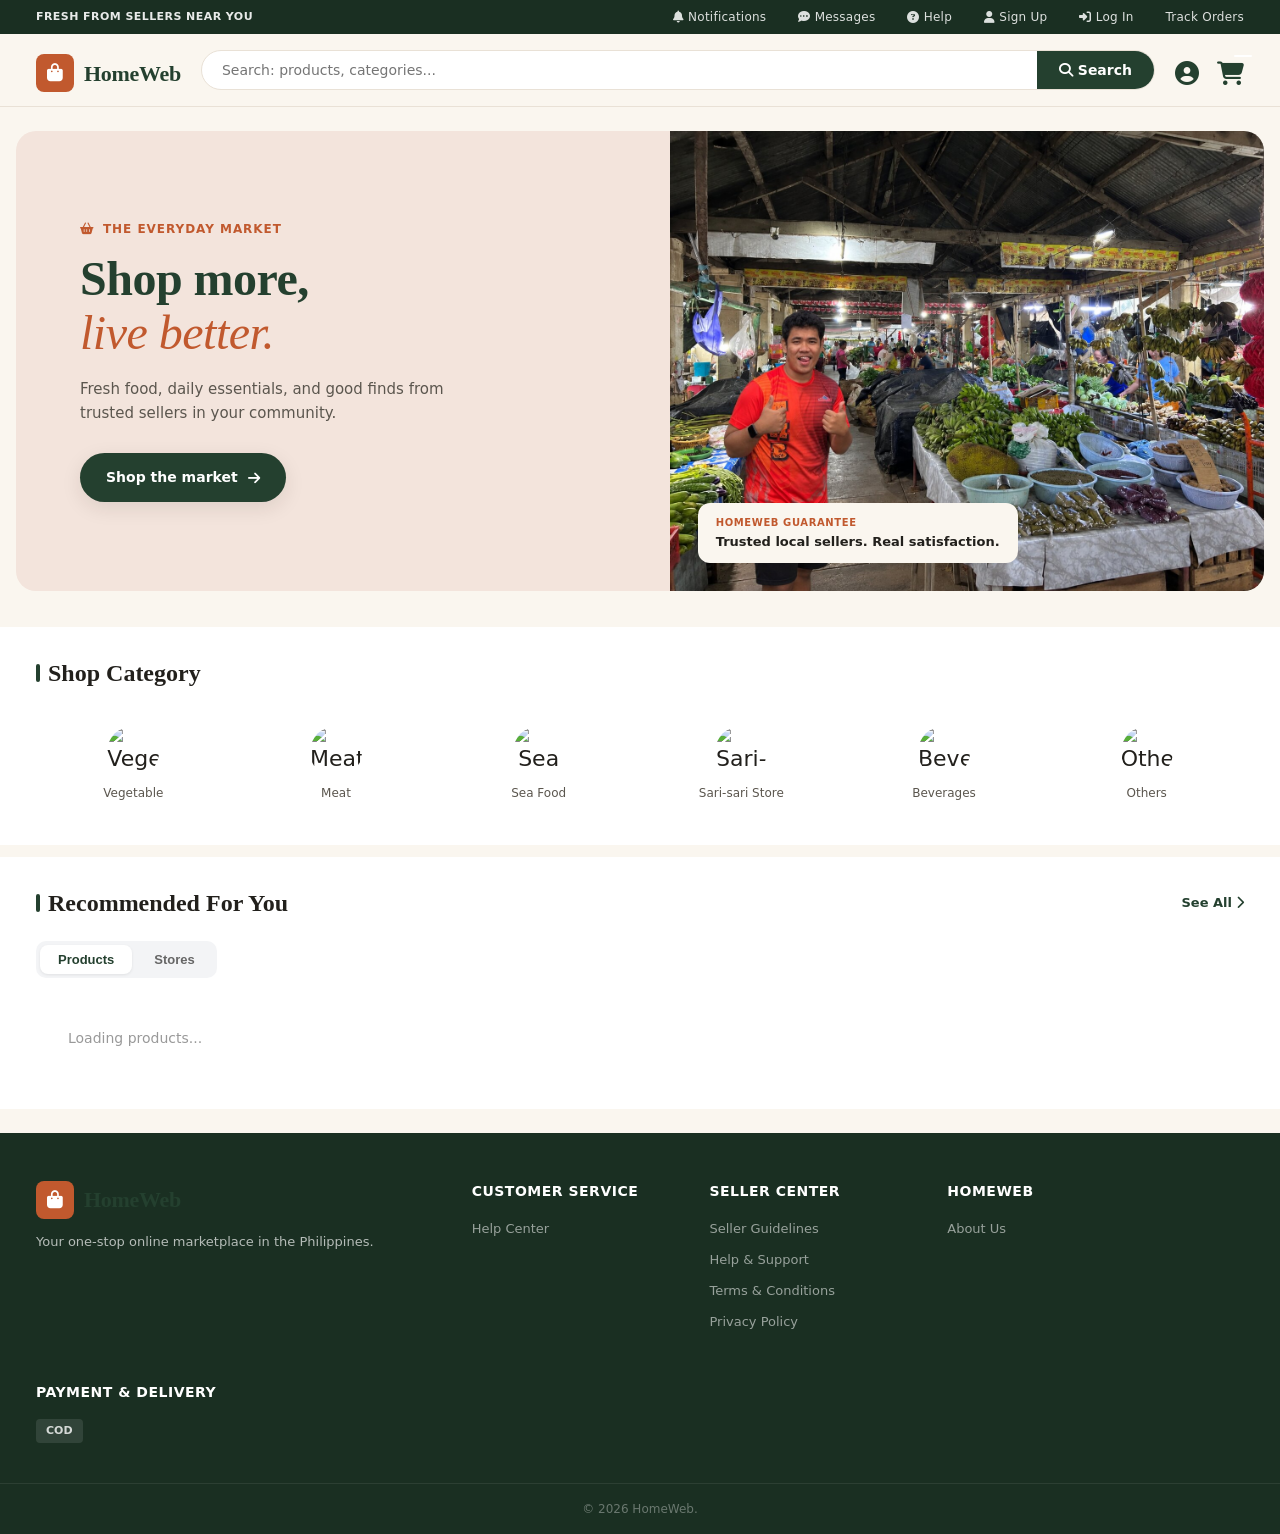
==== commit 01640e73: "Finals Revision 9" ====
--- a/index.html
+++ b/index.html
@@ -121,6 +121,13 @@
 				<span>Beverages</span>
 			</a>
 
+			<a class="cat-card" href="category.html?cat=other">
+				<div class="cat-icon">
+					<img src="https://images.unsplash.com/photo-1553062407-98eeb64c6a62?w=200&h=200&fit=crop&q=80&auto=format" alt="Others" loading="lazy"/>
+				</div>
+				<span>Others</span>
+			</a>
+
 		</div>
 	</div>
 </section>
--- a/style.css
+++ b/style.css
@@ -489,7 +489,10 @@
 
 .category-grid {
   display: grid;
-  grid-template-columns: repeat(10, 1fr);
+  /* auto-fit so the row always lays out evenly no matter how many
+     category cards exist, instead of a hardcoded column count that
+     leaves empty columns (or crowds items) as categories are added. */
+  grid-template-columns: repeat(auto-fit, minmax(90px, 1fr));
   gap: 8px;
 }
 
@@ -992,7 +995,6 @@
 
 /* RESPONSIVE */
 @media (max-width: 1100px) {
-  .category-grid { grid-template-columns: repeat(5, 1fr); }
   .product-grid { grid-template-columns: repeat(4, 1fr); }
   .product-row { grid-template-columns: repeat(4, 1fr); }
 }
@@ -1017,7 +1019,6 @@
   .hero-text h1 { font-size: 28px; }
   .hero-main-banner { padding: 24px 20px; }
   .hero-image { display: none; }
-  .category-grid { grid-template-columns: repeat(5, 1fr); }
   .product-grid { grid-template-columns: repeat(2, 1fr); }
   .product-row { grid-template-columns: repeat(2, 1fr); }
   .footer-inner { grid-template-columns: 1fr; }
--- a/model.css
+++ b/model.css
@@ -588,6 +588,20 @@
 #sn-reportOverlay { z-index: 500; }
 #sn-reportModal { z-index: 501; }
 
+/* Same reason — the Help Center / Suspension Policy modal is opened from
+   inside the admin dashboard (Vendors tab) and other already-open modals,
+   so without this it was rendering BEHIND them: classes toggled fine, but
+   nothing visibly happened when clicked. */
+#sn-helpOverlay { z-index: 500; }
+#sn-helpModal { z-index: 501; }
+
+/* Chat is opened from inside more modals than anything else in the app —
+   tracking detail, merchant dashboard, rider dashboard, storefront, and
+   the admin dashboard's "View Conversation" on a report. Give it the
+   highest tier so it's never the one stuck behind another modal. */
+#sn-chatOverlay { z-index: 600; }
+#sn-chatModal { z-index: 601; }
+
 .login-body { text-align: center; }
 .login-icon { font-size: 48px; color: #EE4D2D; margin-bottom: 10px; }
 .login-body h2 { font-size: 22px; font-weight: 800; color: #1A1A1A; margin-bottom: 4px; }
@@ -1087,14 +1101,6 @@
 @media (min-width: 900px) {
   .dashboard-body-inner {
     padding: 64px 56px 40px;
-    /* Most dashboard text is hardcoded inline pixel font-sizes (built
-       directly in JS-generated HTML), which don't inherit a parent's
-       font-size at all — a font-size change here would only affect the
-       handful of elements without their own inline size. `zoom` scales
-       the whole rendered box — text, padding, buttons, everything —
-       proportionally, which is what actually makes it look and feel
-       bigger on a large screen instead of just technically wider. */
-    zoom: 1.15;
   }
 }
 
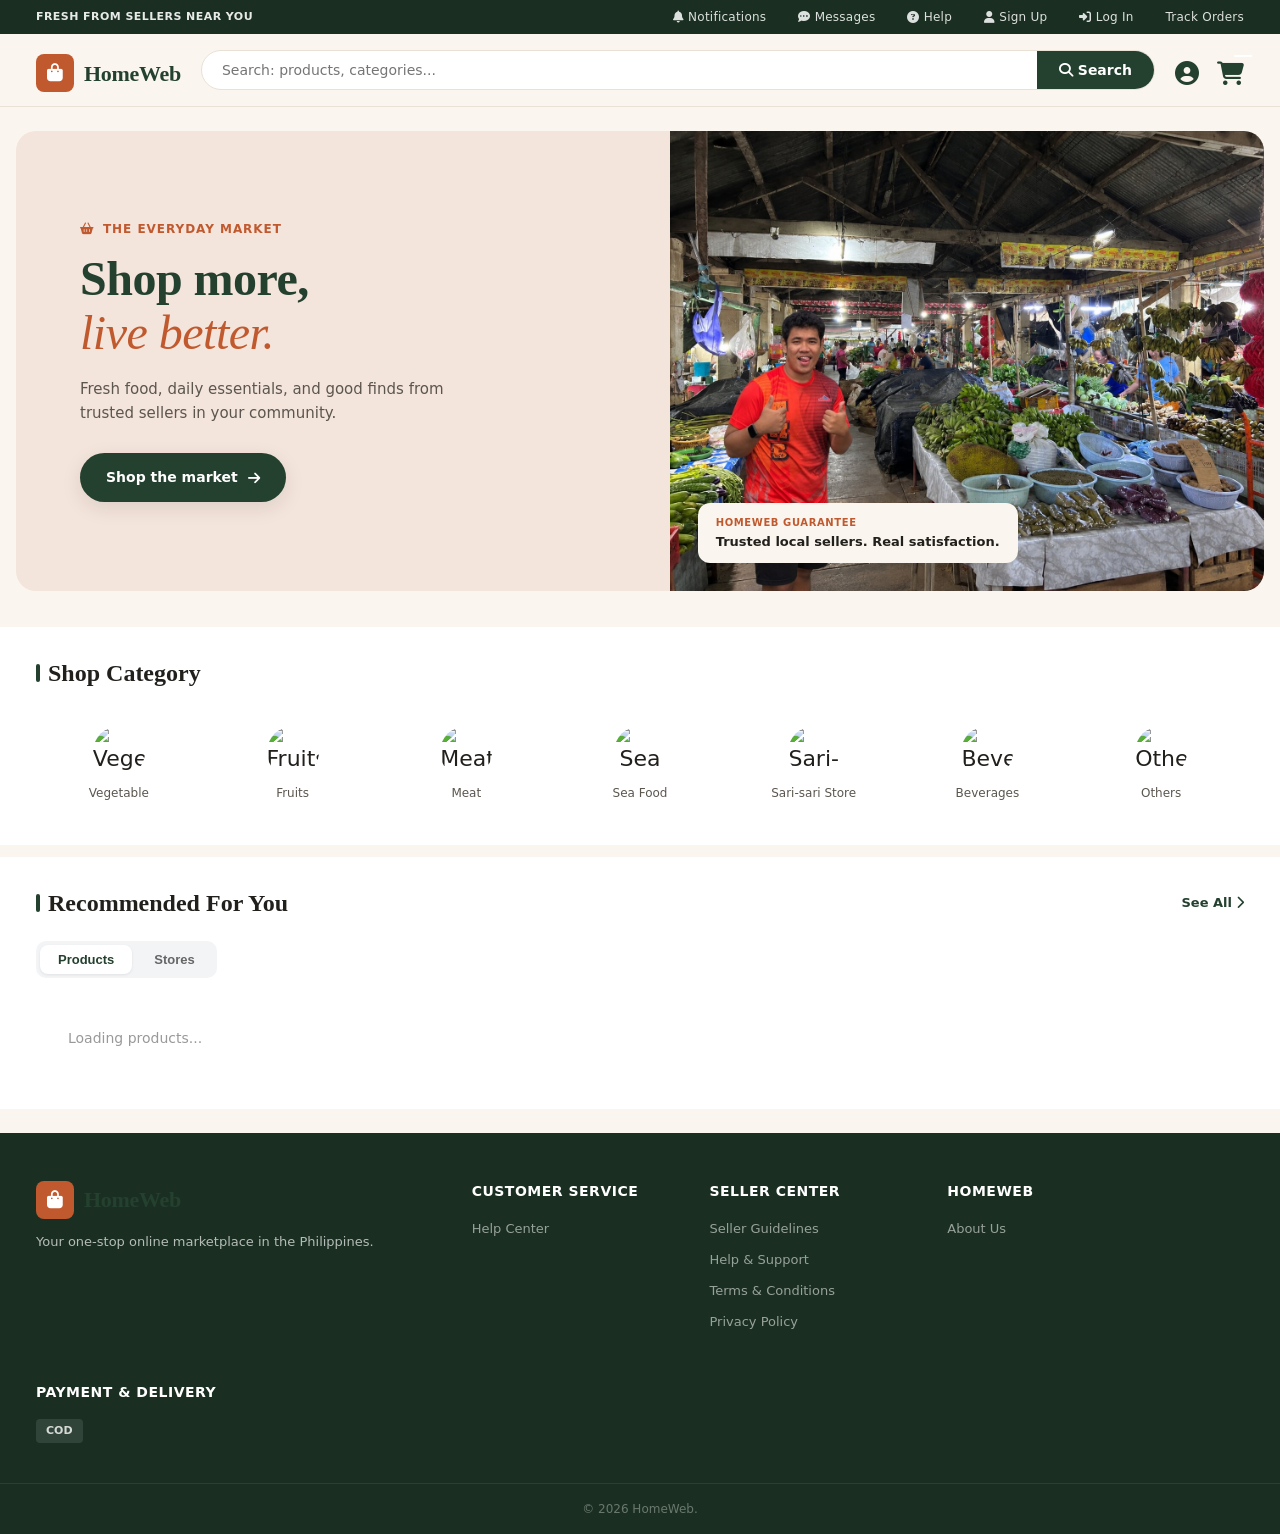
==== commit 7a8ffaff: "Finals Revision 15 - Fruits" ====
--- a/index.html
+++ b/index.html
@@ -93,6 +93,13 @@
 				<span>Vegetable</span>
 			</a>
 
+			<a class="cat-card" href="category.html?cat=fruits">
+				<div class="cat-icon">
+					<img src="https://images.unsplash.com/photo-1619566636858-adf3ef46400b?w=200&h=200&fit=crop&q=80&auto=format" alt="Fruits" loading="lazy"/>
+				</div>
+				<span>Fruits</span>
+			</a>
+
 			<a class="cat-card" href="category.html?cat=meat">
 				<div class="cat-icon">
 					<img src="https://images.unsplash.com/photo-1547050605-2f268cd5daf0?w=200&h=200&fit=crop&q=80&auto=format" alt="Meat" loading="lazy"/>
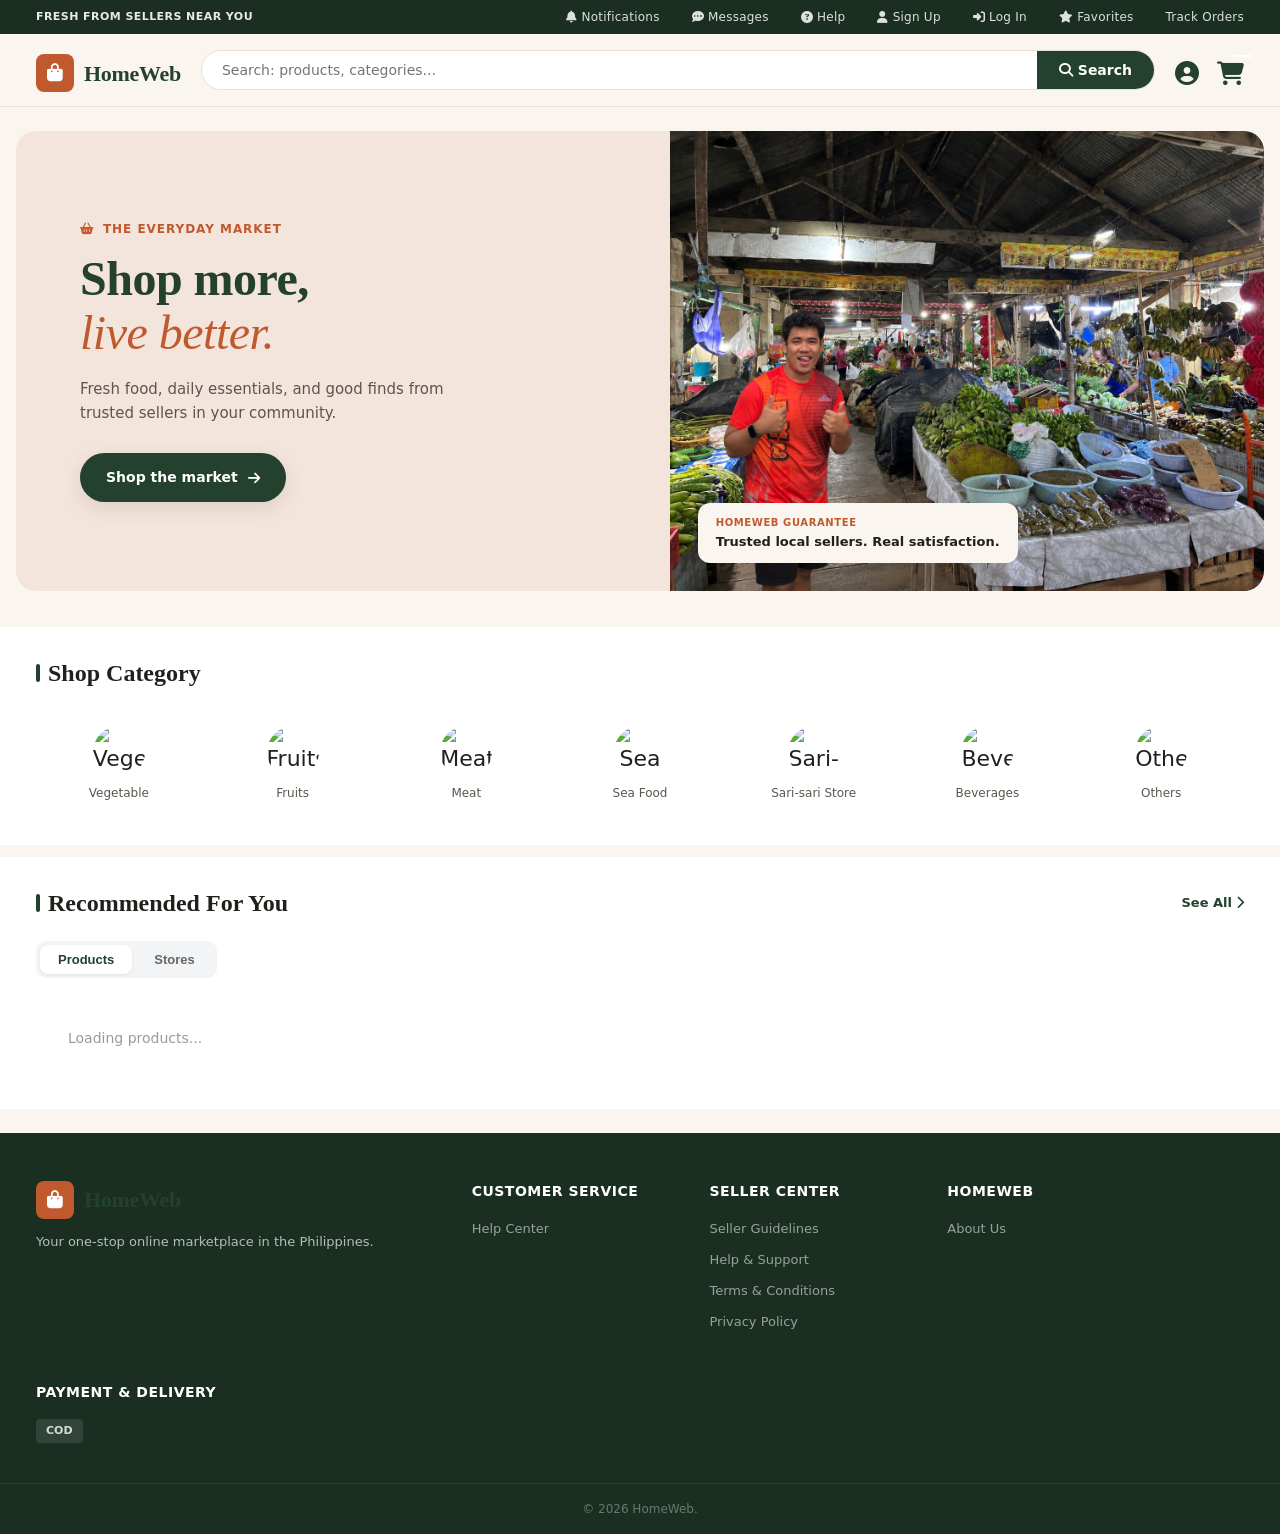
==== commit 9a67cb47: "Finals Revision 16 - Favorites" ====
--- a/index.html
+++ b/index.html
@@ -27,6 +27,7 @@
 			<a href="#" onclick="openHelpCenterModal(event); return false;"><i class="fas fa-question-circle"></i> Help</a>
 			<a href="#" class="sn-signup-link" onclick="openSignupModal(event); return false;"><i class="fas fa-user"></i> Sign Up</a>
 			<a href="#" class="sn-login-link"><i class="fas fa-sign-in-alt"></i> Log In</a>
+			<a href="#" class="sn-track-link" onclick="openFavoritesModal(event); return false;"><i class="fas fa-star"></i> Favorites</a>
 			<a href="#" class="sn-track-link" onclick="openOrderTracking(); return false;">Track Orders</a>
 		</div>
 	</div>
--- a/style.css
+++ b/style.css
@@ -718,6 +718,11 @@
   background: #fff;
 }
 
+.wishlist-btn.active {
+  color: #EE4D2D;
+  background: #fff;
+}
+
 .product-img {
   height: 160px;
   background: #F9F9F9;
--- a/model.css
+++ b/model.css
@@ -194,6 +194,17 @@
   background: #EE4D2D;
   color: #fff;
 }
+.pm-btn--fav {
+  flex: 0 0 48px;
+  background: #fff;
+  color: #F59E0B;
+  border: 2px solid #F59E0B;
+  padding: 12px 0;
+}
+.pm-btn--fav.active {
+  background: #F59E0B;
+  color: #fff;
+}
 
 /* ── CHECKOUT MODAL ── */
 .sn-checkout-modal {
